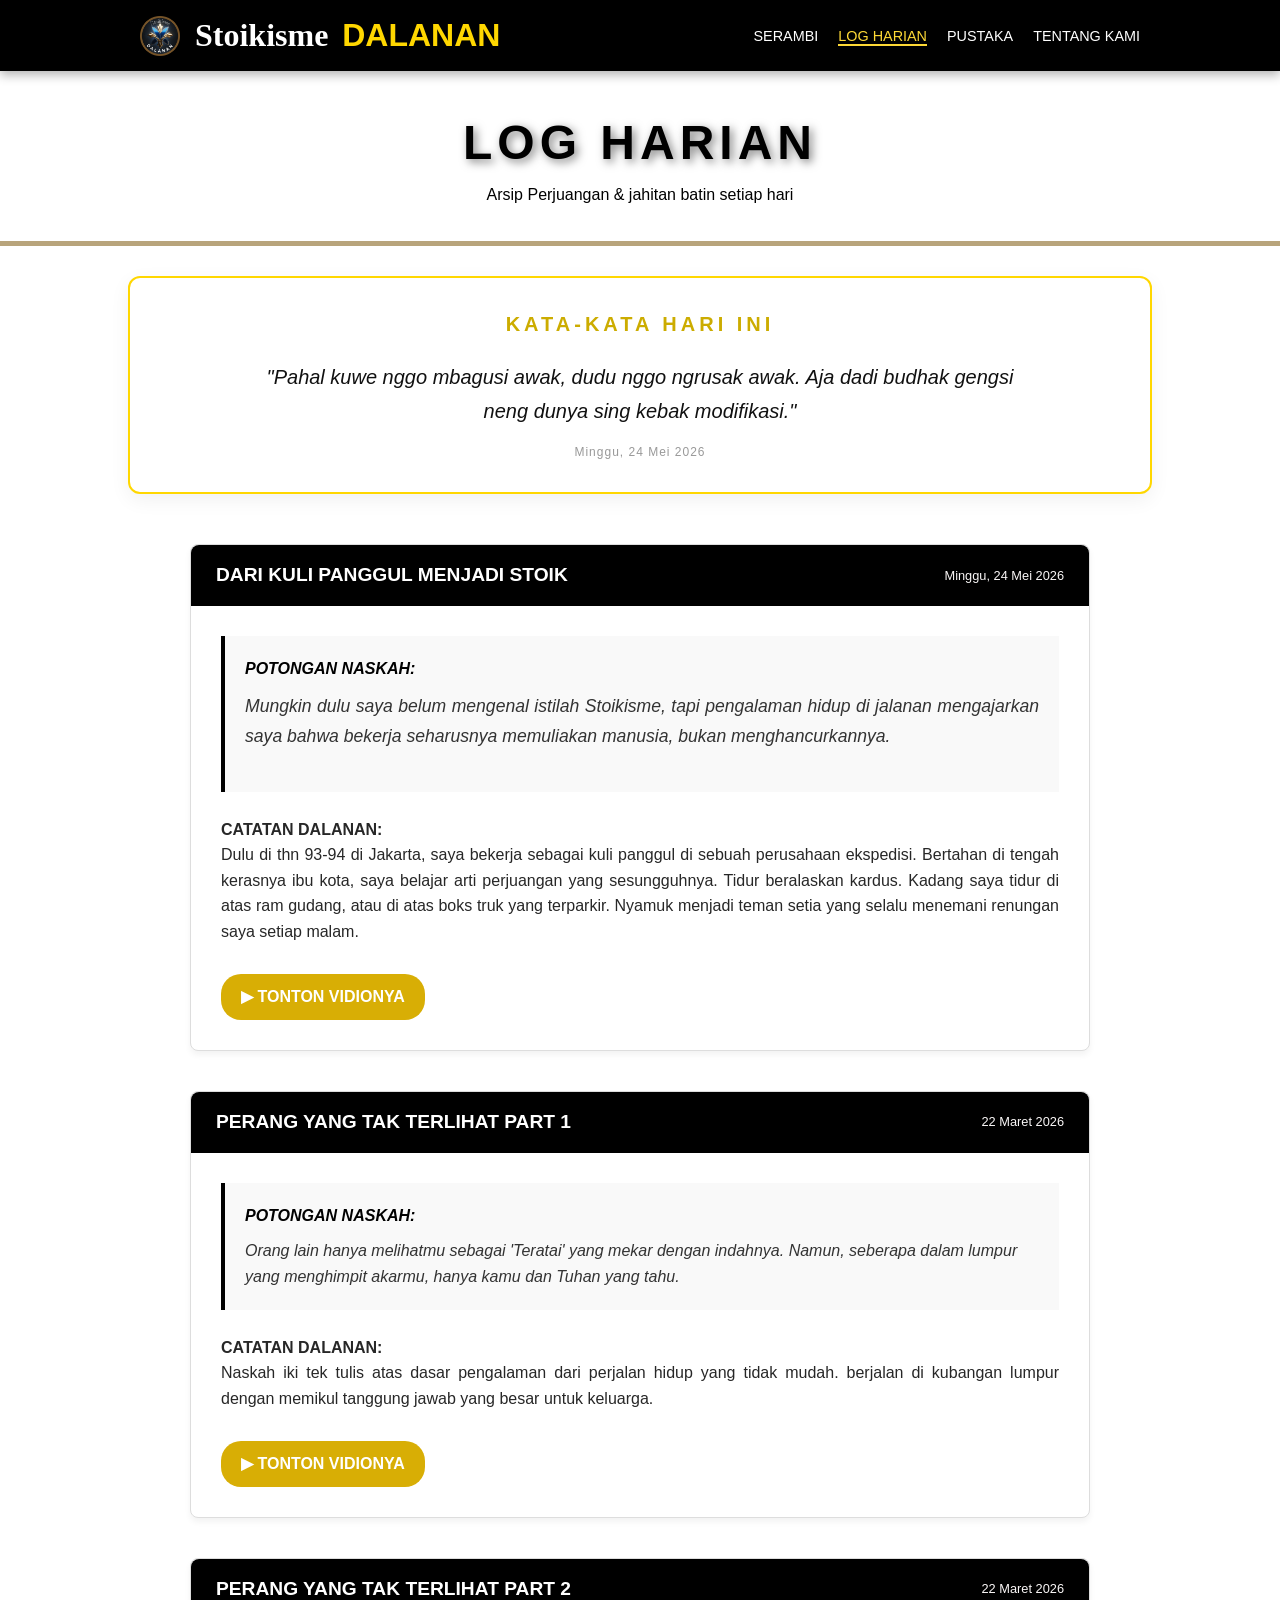
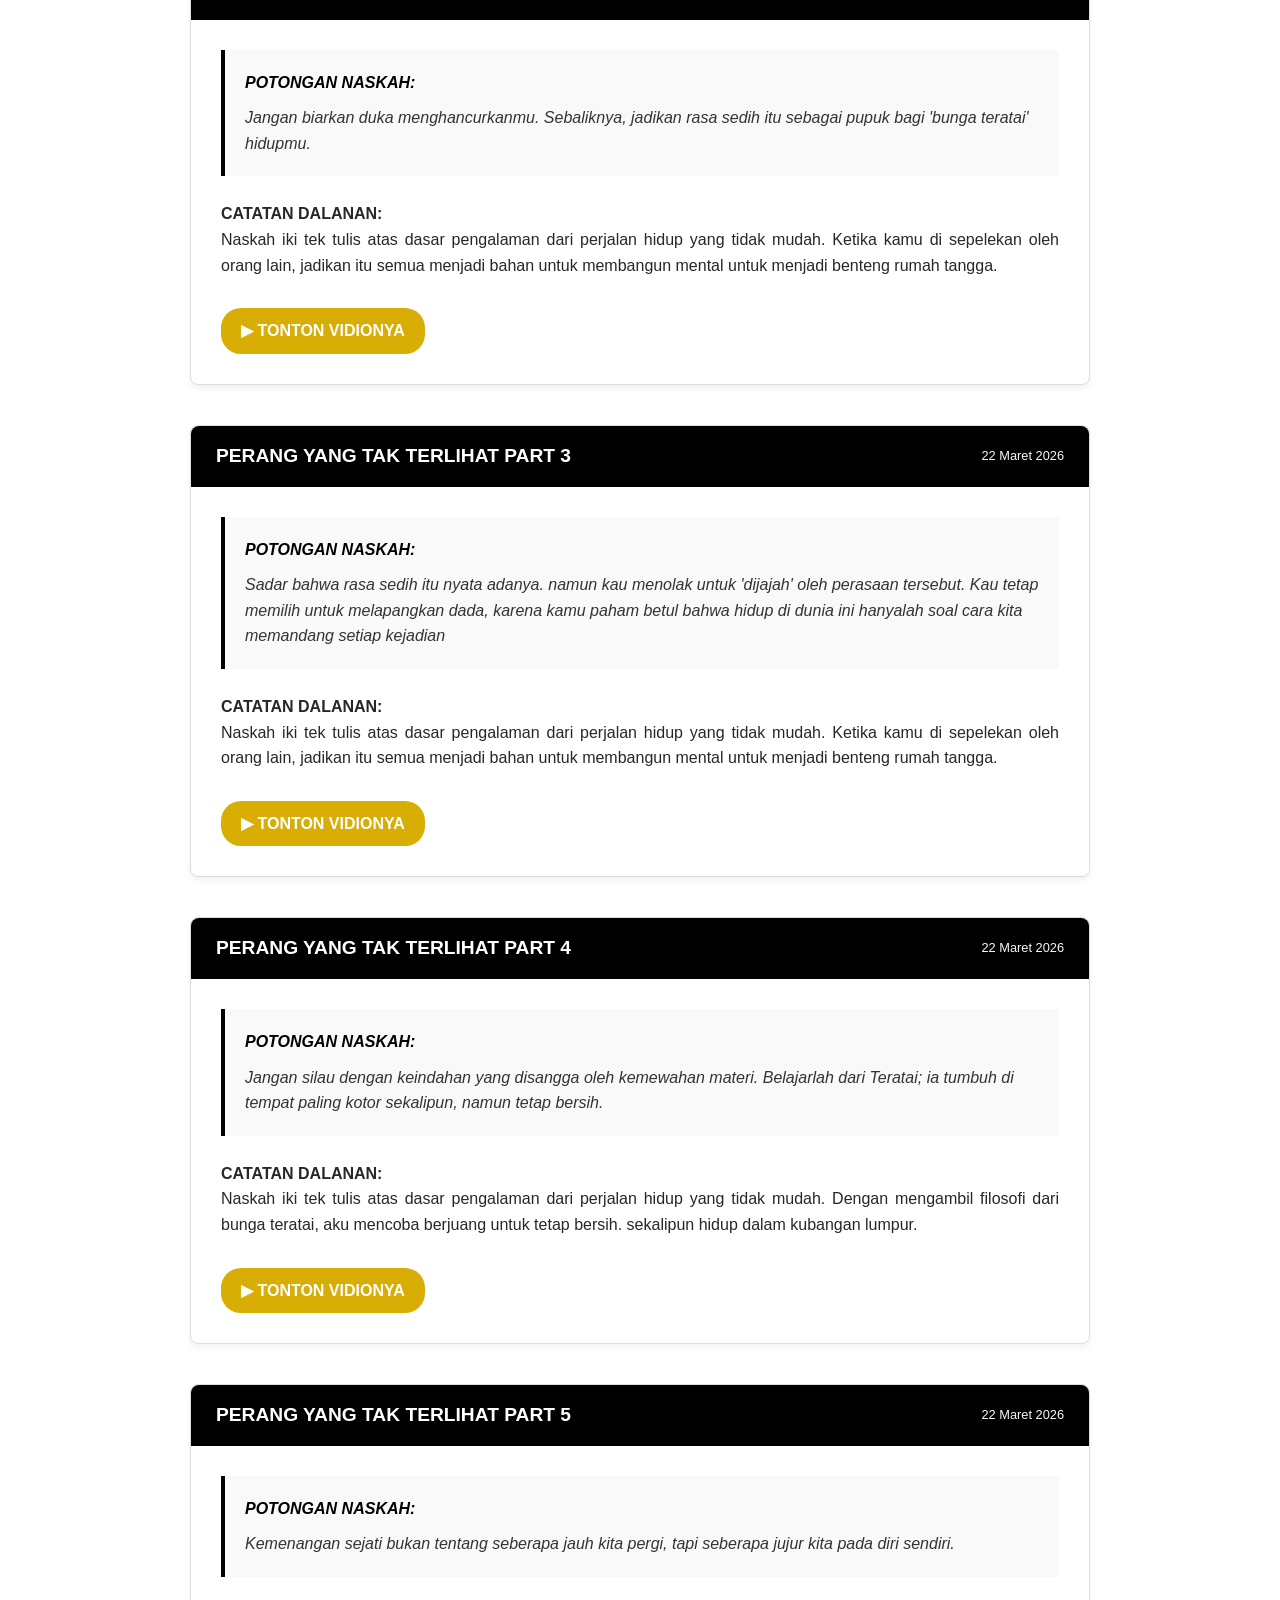
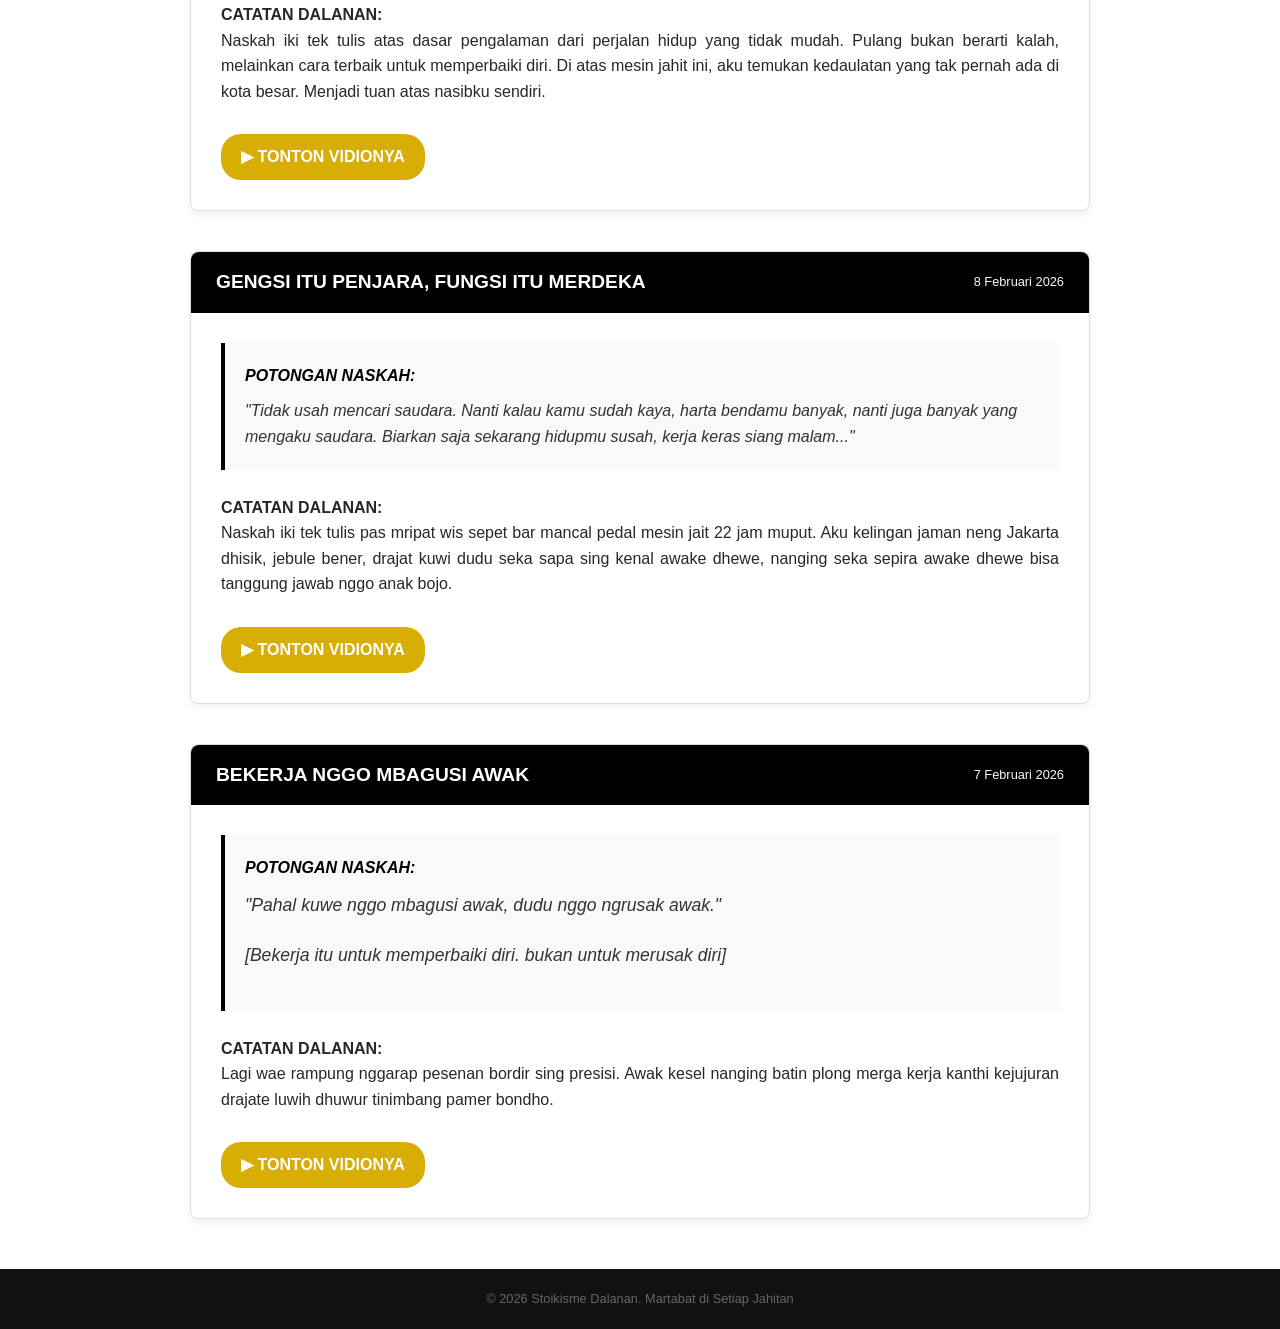
==== log-harian.html @ 7697ca9e "Add files via upload" ====
<!DOCTYPE html>
<html lang="id">

<head>
    <meta charset="UTF-8">
   <meta name="viewport" content="width=device-width, initial-scale=1.0, maximum-scale=1.0, user-scalable=no">
    <title>Stoikisme Dalanan | Bengkel Jahit Mental</title>

    <link rel="stylesheet" type="text/css" href="style.css">
</head>
<header>
    <div class="container header-content">
        <div class="logo">
            <img src="gudang/NEW-LOGO.png" alt="Logo">
            <h1><span class="latin">Stoikisme</span> <span class="dalanan">DALANAN</span></h1>
        </div>
        <nav>
            <ul>
                <li><a href="index.html">SERAMBI</a></li>
                <li><a href="log-harian.html" class="active">LOG HARIAN</a></li>
                <li><a href="pustaka.html">PUSTAKA</a></li>
                <li><a href="tentang-kami.html">TENTANG KAMI</a></li>
            </ul>
        </nav>
    </div>
</header>

<body>
    <section class="pustaka-hero" style="background-color: white !important;">
        <div class="hero-content">
            <h2>LOG HARIAN</h2>
            <p>Arsip Perjuangan & jahitan batin setiap hari</p>
        </div>
    </section>

    <div class="bingkai-kata">
        <div class="header-kata">
            KATA-KATA HARI INI
        </div>
        <div class="isi-kartu">
            <p class="kata-motivasi">
                "Pahal kuwe nggo mbagusi awak, dudu nggo ngrusak awak. Aja dadi budhak gengsi neng dunya sing kebak
                modifikasi."
            </p>
            <span class="tanggal-kata">Minggu, 24 Mei 2026</span>
        </div>
    </div>

     <article class="log-card">
        <div class="log-header">
            <h3>Dari kuli panggul menjadi Stoik</h3>
            <span class="log-date"> Minggu, 24 Mei 2026</span>
        </div>

        <div class="log-body">
            <div class="naskah-box">
                <strong>POTONGAN NASKAH:</strong>
               <p><em> Mungkin dulu saya belum mengenal istilah Stoikisme,
                tapi pengalaman hidup di jalanan mengajarkan saya bahwa bekerja seharusnya memuliakan manusia,
                bukan menghancurkannya.</p></em> 
            </div>
            <div class="cerita-mburi">
                <strong>CATATAN DALANAN:</strong><br>
                Dulu di thn 93-94 di Jakarta, saya bekerja sebagai kuli panggul di sebuah perusahaan ekspedisi.
                Bertahan di tengah kerasnya ibu kota, saya belajar arti perjuangan yang sesungguhnya.
                Tidur beralaskan kardus. Kadang saya tidur di atas ram gudang, atau di atas boks truk yang terparkir.
                Nyamuk menjadi teman setia yang selalu menemani renungan saya setiap malam.
            </div>
            <a href="https://youtu.be/RsJ4uH3pIM4" class="btn-tonton" target="_blank">▶ TONTON
                VIDIONYA</a>
        </div>
    </article>

    <article class="log-card">
        <div class="log-header">
            <h3>Perang yang Tak Terlihat Part 1</h3>
            <span class="log-date">22 Maret 2026</span>
        </div>

        <div class="log-body">
            <div class="naskah-box">
                <strong>POTONGAN NASKAH:</strong>
                Orang lain hanya melihatmu sebagai 'Teratai' yang mekar dengan indahnya.
                Namun, seberapa dalam lumpur
                yang menghimpit akarmu, hanya kamu dan Tuhan yang tahu.
            </div>
            <div class="cerita-mburi">
                <strong>CATATAN DALANAN:</strong><br>
                Naskah iki tek tulis atas dasar pengalaman dari perjalan hidup yang tidak mudah.
                berjalan di kubangan
                lumpur dengan memikul tanggung jawab yang besar untuk keluarga.
            </div>
            <a href="https://youtube.com/shorts/-sJvX-sh80Y" class="btn-tonton" target="_blank">▶ TONTON
                VIDIONYA</a>
        </div>
    </article>

    <article class="log-card">
        <div class="log-header">
            <h3>Perang yang Tak Terlihat part 2</h3>
            <span class="log-date">22 Maret 2026</span>
        </div>
        <div class="log-body">
            <div class="naskah-box">
                <strong>POTONGAN NASKAH:</strong>
                Jangan biarkan duka menghancurkanmu.
                Sebaliknya, jadikan rasa sedih itu sebagai
                pupuk bagi 'bunga teratai' hidupmu.
            </div>
            <div class="cerita-mburi">
                <strong>CATATAN DALANAN:</strong><br>
                Naskah iki tek tulis atas dasar pengalaman dari perjalan hidup yang tidak mudah.
                Ketika kamu di sepelekan oleh orang lain,
                jadikan itu semua menjadi bahan untuk membangun mental untuk menjadi benteng rumah tangga.
            </div>
            <a href="https://youtube.com/shorts/TCCGwbKGZ0U" class="btn-tonton" target="_blank">▶ TONTON
                VIDIONYA</a>
        </div>
    </article>

    <article class="log-card">
        <div class="log-header">
            <h3>Perang yang Tak Terlihat part 3</h3>
            <span class="log-date">22 Maret 2026</span>
        </div>
        <div class="log-body">
            <div class="naskah-box">
                <strong>POTONGAN NASKAH:</strong>
                Sadar bahwa rasa sedih itu nyata adanya.
                namun kau menolak untuk 'dijajah' oleh perasaan tersebut.
                Kau tetap memilih untuk melapangkan dada, karena kamu paham betul
                bahwa hidup di dunia ini hanyalah soal cara kita memandang setiap kejadian
            </div>
            <div class="cerita-mburi">
                <strong>CATATAN DALANAN:</strong><br>
                Naskah iki tek tulis atas dasar pengalaman dari perjalan hidup yang tidak mudah.
                Ketika kamu di sepelekan oleh orang lain,
                jadikan itu semua menjadi bahan untuk membangun mental untuk menjadi benteng rumah tangga.
            </div>
            <a href="https://youtube.com/shorts/ng2rqnB-Mgs" class="btn-tonton" target="_blank">▶ TONTON
                VIDIONYA</a>
        </div>
    </article>

    <article class="log-card">
        <div class="log-header">
            <h3>Perang yang Tak Terlihat part 4</h3>
            <span class="log-date">22 Maret 2026</span>
        </div>
        <div class="log-body">
            <div class="naskah-box">
                <strong>POTONGAN NASKAH:</strong>
                Jangan silau dengan keindahan yang disangga oleh kemewahan materi. Belajarlah dari Teratai; ia tumbuh di
                tempat paling kotor sekalipun, namun tetap bersih.
            </div>
            <div class="cerita-mburi">
                <strong>CATATAN DALANAN:</strong><br>
                Naskah iki tek tulis atas dasar pengalaman dari perjalan hidup yang tidak mudah. Dengan mengambil
                filosofi dari bunga teratai, aku mencoba berjuang untuk tetap bersih. sekalipun hidup dalam kubangan
                lumpur.
            </div>
            <a href="https://youtube.com/shorts/dqRaQuOT-Bo" class="btn-tonton" target="_blank">▶ TONTON
                VIDIONYA</a>
        </div>
    </article>

    <article class="log-card">
        <div class="log-header">
            <h3>Perang yang Tak Terlihat part 5</h3>
            <span class="log-date">22 Maret 2026</span>
        </div>
        <div class="log-body">
            <div class="naskah-box">
                <strong>POTONGAN NASKAH:</strong>
                Kemenangan sejati bukan tentang seberapa jauh kita pergi,
                tapi seberapa jujur kita pada diri sendiri.
            </div>
            <div class="cerita-mburi">
                <strong>CATATAN DALANAN:</strong><br>
                Naskah iki tek tulis atas dasar pengalaman dari perjalan hidup yang tidak mudah.
                Pulang bukan berarti kalah, melainkan cara terbaik untuk memperbaiki diri.
                Di atas mesin jahit ini, aku temukan kedaulatan yang tak pernah ada di kota besar.
                Menjadi tuan atas nasibku sendiri.
            </div>
            <a href="https://youtube.com/shorts/KJ1fHqBkK8I" class="btn-tonton" target="_blank">▶ TONTON
                VIDIONYA</a>
        </div>
    </article>

    <article class="log-card">
        <div class="log-header">
            <h3>Gengsi Itu Penjara, Fungsi Itu Merdeka</h3>
            <span class="log-date">8 Februari 2026</span>
        </div>
        <div class="log-body">
            <div class="naskah-box">
                <strong>POTONGAN NASKAH:</strong>
                "Tidak usah mencari saudara. Nanti kalau kamu sudah kaya, harta bendamu banyak, nanti juga banyak
                yang mengaku saudara. Biarkan saja sekarang hidupmu susah, kerja keras siang malam..."
            </div>
            <div class="cerita-mburi">
                <strong>CATATAN DALANAN:</strong><br>
                Naskah iki tek tulis pas mripat wis sepet bar mancal pedal mesin jait 22 jam muput. Aku kelingan
                jaman neng Jakarta dhisik, jebule bener, drajat kuwi dudu seka sapa sing kenal awake dhewe, nanging
                seka sepira awake dhewe bisa tanggung jawab nggo anak bojo.
            </div>
            <a href="https://youtube.com/shorts/m-pM6ig-Ah0" class="btn-tonton" target="_blank">▶ TONTON
                VIDIONYA</a>
        </div>
    </article>

    <article class="log-card">
        <div class="log-header">
            <h3>Bekerja nggo Mbagusi Awak</h3>
            <span class="log-date">7 Februari 2026</span>
        </div>
        <div class="log-body">
            <div class="naskah-box">
                <strong>POTONGAN NASKAH:</strong>
                <p>"Pahal kuwe nggo mbagusi awak, dudu nggo ngrusak awak."</p>
                <p>[Bekerja itu untuk memperbaiki diri. bukan untuk merusak diri]</p>
            </div>
            <div class="cerita-mburi">
                <strong>CATATAN DALANAN:</strong><br>
                Lagi wae rampung nggarap pesenan bordir sing presisi. Awak kesel nanging batin plong merga kerja
                kanthi kejujuran drajate luwih dhuwur tinimbang pamer bondho.
            </div>
            <a href="#" class="btn-tonton">▶ TONTON VIDIONYA</a>
        </div>
    </article>

    <button onclick="mumbul()" id="btnMumbul" title="Bali ming nduwur">
        &#8593;
    </button>

    <footer>
        <p>&copy; 2026 Stoikisme Dalanan. Martabat di Setiap Jahitan</p>
    </footer>

    <script src="script.js"></script>

</body>
---- style.css ----
* {
    margin: 0;
    padding: 0;
    box-sizing: border-box;
}

body {
    font-family: 'Segoe UI', Tahoma, Geneva, Verdana, sans-serif;
    background-color: #fff;
    color: #111;
    line-height: 1.6;
}

/* CONTAINER */
.container {
    width: 90%;
    max-width: 1000px;
    margin: 0 auto;
}

/* HEADER - GARIS MARTABAT */
header {
    background-color: #000;
    color: #fff;
    padding: 10px 0;
    position: sticky;
    top: 0;
    z-index: 1000;
    box-shadow: 0 4px 10px rgba(0, 0, 0, 0.3);
}

.header-content {
    display: flex;
    justify-content: space-between;
    align-items: center;
}

/* TAMBAHAN KHUSUS LOGO */
.logo {
    display: flex;
    align-items: center;
    gap: 15px;
}

.logo img {
    height: 40px;
    width: auto;
    object-fit: contain;
}

.logo h1 .latin {
    font-family: 'BernhardTango BT', serif;
    text-transform: capitalize;
    font-size: 2rem;
    color: #fff;
    margin-right: 5px;
    letter-spacing: 0;
}

.logo h1 span:last-child {
    font-family: 'Oswald', sans-serif;
    color: #ffd700;
    font-weight: bold;
    font-size: 2rem;
}

nav ul {
    list-style: none;
    display: flex;
    gap: 20px;
}

nav ul li a {
    text-decoration: none;
    color: #fff;
    font-family: 'Oswald', sans-serif;
    font-size: 0.9rem;
    transition: 0.3s;
}

nav ul li a:hover,
nav ul li a.active {
    color: #fdd835;
    border-bottom: 2px solid #fdd835;
}

/* HERO SECTION - TAMPILAN UTAMA */
.hero {
    background-color: #fff;
    text-align: center;
    padding: 20px 20px;
    border-bottom: 5px solid #b8a47b;
}

.hero h2 {
    font-family: 'Oswald', sans-serif;
    font-size: 3rem;
    color: #3f3f3f;
    text-transform: uppercase;
    margin-bottom: 10px;
    letter-spacing: 1px;
}

.hero p.tagline {
    font-size: 1.5rem; /* Fix: Spasi mbalelo wis ilang */
    color: #555555;
    font-style: italic;
    margin-bottom: 30px;
}

/* KOTAK FILOSOFI */
.filosofi-box {
    background-color: #818181;
    color: #fff;
    padding: 30px;
    margin: -40px auto 40px;
    max-width: 700px;
    position: relative;
    box-shadow: 0 10px 20px rgba(0, 0, 0, 0.2);
    border-left: 5px solid #000;
    border-radius: 12px;
}

.filosofi-box h3 {
    font-family: 'Oswald', sans-serif;
    font-size: 1.5rem;
    text-align: center;
    line-height: 1.5;
    color: #000;
}

/* NASKAH UTAMA */
.konten-naskah {
    max-width: 700px;
    margin: 0 auto;
    border-radius: 12px;
    text-align: justify;
    background: #fff;
    box-shadow: 0 2px 5px rgba(0, 0, 0, 0.05);
    padding: 40px; /* Fix: Padding dobel wis dadi siji */
}

.konten-naskah p {
    margin-bottom: 20px;
    font-size: 1.1rem;
    color: #333;
}

.tulkiyem {
    text-align: center;
    font-weight: bold;
    font-family: 'Oswald', sans-serif;
    font-size: 1.2rem;
    margin-top: 30px;
    border-top: 1px solid #ddd;
    padding-top: 20px;
}

/* TOMBOL */
.btn-jelajah {
    display: block;
    width: fit-content;
    margin: 30px auto 0;
    padding: 12px 30px;
    background-color: #000;
    color: #fff;
    text-decoration: none;
    font-family: 'Oswald', sans-serif;
    letter-spacing: 1px;
    transition: 0.3s;
    border-radius: 15px;
}

.btn-jelajah:hover {
    background-color: #ffd700;
}

.bingkai-kata {
    background: #ffffff;
    border: 2px solid #FFD700;
    border-radius: 12px;
    padding: 30px 60px 30px 60px;
    max-width: 80%;
    margin: 30px auto 50px auto; /* Fix: Ringkes lan ora tumpang tindhih */
    box-shadow: 0 6px 20px rgba(0, 0, 0, 0.06);
    text-align: center;
}

.header-kata {
    color: #ccac00;
    font-size: 20px;
    letter-spacing: 4px;
    text-transform: uppercase;
    font-weight: bold;
    margin-bottom: 20px;
}

.kata-motivasi {
    color: #111111;
    font-size: 20px;
    font-style: italic;
    line-height: 1.7;
    margin: 0 auto 15px auto;
    max-width: 85%;
}

.tanggal-kata {
    display: block;
    color: #999;
    font-size: 12px;
    letter-spacing: 1px;
}

/* KOTAK POSTINGAN */
.log-card {
    background: #fff;
    border: 1px solid #ddd;
    width: 90%;
    max-width: 900px;
    margin: 40px auto;
    border-radius: 8px;
    box-shadow: 0 4px 6px rgba(0, 0, 0, 0.05);
}

.log-header {
    background: #000;
    color: #fff;
    padding: 15px 25px;
    display: flex;
    justify-content: space-between;
    align-items: center;
    border-radius: 8px 8px 0 0;
}

.log-header h3 {
    font-family: 'Oswald', sans-serif;
    font-size: 1.2rem;
    text-transform: uppercase;
}

.log-date {
    font-size: 0.8rem;
    color: #faf7f7;
}

.log-body {
    padding: 30px;
}

.naskah-box {
    background: #f9f9f9;
    border-left: 4px solid #000;
    padding: 20px;
    margin-bottom: 25px;
    font-style: italic;
    color: #333;
}

.naskah-box p {
    text-align: justify;
    line-height: 1.7;
    font-size: 1.1rem;
    color: #333;
    margin-bottom: 20px;
}

.naskah-box strong {
    display: block;
    margin-bottom: 10px;
    color: #000;
    font-family: 'Oswald', sans-serif;
}

.cerita-mburi {
    margin-bottom: 30px;
    text-align: justify;
    font-size: 1rem;
    color: #272727;
}

/* TOMBOL TONTON */
.btn-tonton {
    display: inline-block;
    background: #d8ae05;
    color: #fff;
    text-decoration: none;
    padding: 10px 20px;
    font-family: 'Oswald', sans-serif;
    font-weight: bold;
    border-radius: 20px;
    transition: 0.3s;
}

.btn-tonton:hover {
    background: #ffd700;
    transform: scale(1.05);
}

/* PUSTAKA */
.pustaka-hero {
    background: none;
    background-position: center;
    height: 175px;
    display: flex;
    align-items: center;
    justify-content: center;
    text-align: center;
    color: #000;
    border-bottom: 5px solid #b8a47b;
}

.hero-content h2 {
    font-family: 'Oswald', sans-serif;
    font-size: 3rem;
    letter-spacing: 5px;
    text-shadow: 3px 3px 10px rgba(0, 0, 0, 0.5);
}

/* PAGE TITLE */
.page-title {
    text-align: center;
    padding: 60px 0 40px;
}

.page-title h2 {
    font-family: 'Oswald', sans-serif;
    font-size: 2.5rem;
    text-transform: uppercase;
}

/* GRID SYSTEM */
.karya-grid {
    display: grid;
    grid-template-columns: repeat(auto-fit, minmax(400px, 1fr));
    gap: 35px;
    padding: 30px;
}

.karya-card {
    display: flex;
    background: #fff;
    border: 2px solid #000;
    border-radius: 12px;
    overflow: hidden;
    height: 180px; /* Dhuwur paten nggo laptop */
    transition: all 0.4s cubic-bezier(0.165, 0.84, 0.44, 1);
    box-shadow: 0 4px 6px rgba(0, 0, 0, 0.1);
}

.karya-card:hover {
    border: 2px solid #ffd700;
    transform: translateY(-2px) scale(1.01);
    box-shadow: 0 12px 20px rgba(0, 0, 0, 0.15);
}

/* FRAME GAMBAR */
.karya-frame {
    flex: 0 0 35%;
    position: relative;
}

.slides-container {
    width: 100%;
    height: 100%;
    position: relative;
    overflow: hidden;
}

.slide {
    display: none;
    width: 100%;
    height: 100%;
    object-fit: cover;
    cursor: zoom-in;
    transition: opacity 0.3s ease;
}

.slide:hover {
    opacity: 0.9;
}

.slide.active {
    display: block;
}

/* DOTS SLIDER */
.dots-container {
    position: absolute;
    bottom: 10px;
    left: 50%;
    transform: translateX(-50%);
    display: flex;
    gap: 6px;
    z-index: 10;
    opacity: 0;
    transition: 0.3s;
    pointer-events: none;
}

.karya-frame:hover .dots-container {
    opacity: 1;
    pointer-events: auto;
}

.dot {
    width: 8px;
    height: 8px;
    background: rgba(255, 255, 255, 0.5);
    border-radius: 50%;
    cursor: pointer;
    border: 1px solid rgba(0, 0, 0, 0.3);
}

.dot.active {
    background: #ffc107;
    width: 20px;
    border-radius: 10px;
}

/* Fix: Meksa dhuwur foto melu aturan bingkai 180px neng laptop bèn ra mbleber */
.karya-grid .karya-card img,
.karya-frame img {
    width: 100%;
    height: 100%; 
    object-fit: cover;
    object-position: center;
    cursor: pointer;
}

.karya-info {
    flex: 0 0 65%;
    padding: 15px;
    display: flex;
    flex-direction: column;
    justify-content: center;
}

.karya-info h3 {
    font-family: 'Oswald', sans-serif;
    font-size: 1.3rem;
    margin-bottom: 10px;
    margin-top: 10px;
    text-transform: uppercase;
}

.karya-info p {
    font-size: 0.95rem;
    color: #555;
    margin-bottom: 10px;
    text-align: justify;
    width: 100%;
    font-style: italic;
}

.garis-marwah {
    height: 3px;
    background: linear-gradient(to right, #000, #ffd700, #000);
    width: 60%;
    margin: 15px auto;
    border-radius: 2px;
}

.label-kategori {
    color: #b9a117;
    font-weight: bold;
    font-size: 1.3rem;
    margin-top: 15px;
    margin-bottom: 10px;
    display: inline-block;
}

/* WA FLOATING */
.wa-floating {
    position: fixed;
    bottom: 30px;
    right: 30px;
    width: 60px;
    z-index: 9999;
    transition: 0.3s;
}

.wa-floating:hover {
    transform: scale(1.1);
}

/* MODAL ZOOM */
.modal-zoom {
    display: none;
    position: fixed;
    z-index: 10000;
    left: 0;
    top: 0;
    width: 100%;
    height: 100%;
    background: rgba(0, 0, 0, 0.9);
    justify-content: center;
    align-items: center;
}

.modal-content {
    max-width: 100%;
    max-height: 100vh;
    border: 5px solid #fff;
    border-radius: 10px;
}

.modal-dots-container {
    position: fixed;
    bottom: 40px;
    left: 0;
    right: 0;
    text-align: center;
    width: 100%;
    z-index: 10001;
}

.dot-modal {
    cursor: pointer;
    height: 12px;
    width: 12px;
    margin: 0 5px;
    background-color: rgba(255, 255, 255, 0.5);
    border-radius: 50%;
    display: inline-block;
    transition: all 0.3s ease;
}

.dot-modal.active,
.dot-modal:hover {
    background-color: #ffcc00;
    width: 35px;
    border-radius: 8px;
}

.close-btn {
    position: fixed;
    z-index: 10001;
    top: 20px;
    right: 30px;
    color: #ffcc00;
    font-size: 40px;
    padding: 10px;
    cursor: pointer;
}

.close-btn:hover {
    color: #c21717;
    transition: color 0.3s ease;
}

.card {
    transition: all 0.4s ease;
}

.didelikne {
    display: none;
}

/* FILTER BUTTONS */
.filter-buttons {
    text-align: center;
    margin: 20px 0;
}

.filter-buttons button {
    background-color: #4d4949;
    color: #ffc107;
    border: 2px solid #ffc107;
    padding: 10px 20px;
    margin: 10px;
    font-family: 'Oswald', sans-serif;
    font-weight: bold;
    text-transform: uppercase;
    cursor: pointer;
    transition: all 0.3s ease;
    
}

.filter-buttons button:hover,
.filter-buttons button.active {
    background-color: #ffc107;
    color: #000;
    box-shadow: 0 4px 15px rgba(255, 193, 7, 0.4);
}

.filter-buttons button.aktif {
    background-color: #ffc107;
    color: #000;
    box-shadow: 0 0 15px rgba(255, 193, 7, 0.6);
    border-color: #000;
}

/* TENTANG KAMI */
.konten-biografi {
    background: #fff;
    margin-top: -30px;
    padding: 50px;
    box-shadow: 0 10px 30px rgba(0, 0, 0, 0.1);
    position: relative;
    border-radius: 15px;
}

.intro-vidio-box {
    text-align: center;
    margin-bottom: 60px;
}

.intro-vidio {
    width: 100%;
    max-width: 320px;
    aspect-ratio: 16/9;
    border-radius: 16px;
    border: 5px solid #ffc107;
    object-fit: cover;
    display: block;
    margin: 30px auto 0px; /* Fix: Siji waé tur ana space ndhuwur */
}

.naskah-bio {
    text-align: justify;
    font-size: 1.1rem;
    color: #333;
}

.naskah-bio h3 {
    font-family: 'Oswald', sans-serif;
    font-size: 1.8rem;
    margin: 30px 0 15px;
    border-bottom: 2px solid #000;
    display: inline-block;
}

.naskah-bio p {
    margin-bottom: 20px;
}

.pondasi-box {
    background: #000;
    color: #fff;
    padding: 30px;
    margin: 40px 0;
    border-left: 10px solid #555;
    box-shadow: 0 10px 20px rgba(0, 0, 0, 0.2);
    border-radius: 12px;
}

.pondasi-box h4 {
    font-family: 'Oswald', sans-serif;
    font-size: 1.3rem;
    margin-bottom: 10px;
    color: #aaa;
}

.pondasi-box p {
    font-family: 'Oswald', sans-serif;
    font-size: 1.5rem;
    line-height: 1.4;
    font-style: normal;
    margin-bottom: 0;
}

.salam {
    text-align: center;
    margin-top: 50px;
    font-family: 'Oswald', sans-serif;
}

.salam h5 {
    font-size: 1.5rem;
    margin-bottom: 5px;
}

.salam p {
    color: #777;
    letter-spacing: 2px;
}

.container-tulkiyem {
    display: flex;
    justify-content: center;
    padding: 20px;
    border-radius: 12px;
}

.list-tulkiyem {
    list-style-type: disc;
    max-width: 700px;
    text-align: left;
    line-height: 1.8;
}

.list-tulkiyem li {
    margin-bottom: 15px;
    color: #333;
}

.poin-tulkiyem {
    margin-top: 20px;
    padding-left: 20px;
}

.poin-tulkiyem ul {
    list-style-type: disc;
    color: #111;
}

.poin-tulkiyem li {
    margin-bottom: 15px;
    font-size: 1.1rem;
    line-height: 1.6;
}

.poin-tulkiyem strong {
    font-weight: 700;
}

.tulkiyem-box {
    display: flex;
    justify-content: center;
    margin-top: 20px;
    text-align: left;
}

.tulkiyem-box ul {
    list-style-type: disc;
    color: #333;
    max-width: 600px;
}

.tulkiyem-box li {
    margin-bottom: 12px;
    font-size: 1.05rem;
    line-height: 1.6;
}

/* FOOTER */
footer {
    background-color: #111;
    color: #666;
    text-align: center;
    padding: 20px 0;
    margin-top: 50px;
    font-size: 0.8rem;
    width: 100%;
    margin-left: 0;
    margin-right: 0;
}

#btnMumbul {
    display: none;
    position: fixed;
    bottom: 30px;
    align-items: center;
    justify-content: center;
    font-size: 24px;
    line-height: 0;
    left: 20px;
    z-index: 9999;
    border: none;
    outline: none;
    background-color: rgba(239, 245, 67, 0.8);
    color: black;
    cursor: pointer;
    padding: 15px;
    border-radius: 50%;
    width: 50px;
    height: 50px;
    font-weight: bold;
    box-shadow: 0 4px 10px rgba(0, 0, 0, 0.3);
    transition: 0.3s;
}

#btnMumbul:hover {
    background-color: rgba(255, 193, 7, 1);
}

/* RESPONSIF HP */
@media screen and (max-width: 768px) {
    .header-content {
        flex-direction: column;
        gap: 15px;
    }

    .filosofi-box {
        margin: 20px auto;
        width: 90%;
    }

    nav ul {
        gap: 10px;
        margin-top: 10px;
        flex-wrap: wrap;
        justify-content: center;
    }

    nav ul li a {
        font-size: 0.75rem;
    }

    .logo img {
        height: 30px;
    }

    .kata-motivasi {
        font-size: 1.1rem;
    }

    .container {
        padding: 0 !important;
        width: 100% !important;
        max-width: 100% !important;
    }

    /* 2 KOLOM KARYA (Wis dadi siji, gap nganggo 10px sekang panjalukmu) */
    .karya-grid {
        display: grid;
        grid-template-columns: 1fr 1fr;
        gap: 10px !important;
        padding: 8px;
    }

    .karya-card {
        flex-direction: column;
        height: auto;
        margin-bottom: 0;
    }

    body .container .karya-frame {
        width: 100%;
        height: auto;
        aspect-ratio: 1 / 1;
        flex: none;
    }

    body .container .karya-info {
        padding: 10px;
        flex: 1;
        display: flex;
        flex-direction: column;
    }

    /* JUDUL KARYA H3 (Wis dadi siji, trik potong teks / line-clamp tetep aman) */
    .karya-info h3,
    .karya-card h3 {
        font-size: 12px !important;
        line-height: 1.2 !important;
        margin-top: 5px !important;
        margin-bottom: 3px !important;
        display: -webkit-box;
        -webkit-line-clamp: 1;
        line-clamp: 1;
        -webkit-box-orient: vertical;
        overflow: hidden;
    }

    body .container .karya-info p {
        font-size: 0.75rem;
        line-height: 1.3;
        display: block;
    }

    /* AREA HERO (SERAMBI, LOG, & PUSTAKA KARYA) */
    body .hero,
    body .hero-content {
        padding: 40px 10px !important;
        text-align: center !important;
        width: 100% !important;
        display: flex !important;
        flex-direction: column !important;
        align-items: center !important;
        justify-content: center !important;
        box-sizing: border-box !important;
    }

    body .hero h2,
    body .hero-content h2 {
        font-size: 1.6rem !important;
        white-space: nowrap !important;
        letter-spacing: 1px !important;
        text-align: center !important;
        width: 100% !important;
        margin: 8px auto !important;
        display: block !important;
    }

    body .hero p,
    body .hero-content p {
        font-size: 13px !important;
        white-space: normal !important;
        letter-spacing: 1px !important;
        text-align: center !important;
        width: 100% !important;
        font-style: italic;
        color: #666;
        line-height: 1.4;
        margin: 5px auto !important;
        display: block !important;
    }

    .logo h1 {
        display: flex !important;
        align-items: center !important;
        white-space: nowrap !important;
        gap: 6px;
    }

    .logo h1 .latin {
        font-size: 1.6rem !important;
    }

    .logo h1 span:last-child {
        font-size: 1.6rem !important;
    }

    .pondasi-box p {
        font-size: 1.1rem !important;
        line-height: 1.3 !important;
    }

    /* FILTER BUTTONS */
    .filter-buttons {
        display: flex !important;
        flex-wrap: nowrap !important;
        justify-content: center !important;
        align-items: center !important;
        gap: 8px !important;
        padding: 10px 8px !important;
        width: 100% !important;
        overflow: hidden !important;
        box-sizing: border-box !important;
    }

    .filter-buttons button {
        flex: 1 1 auto !important;
        margin: 0 !important;
        padding: 5px 6px !important;
        font-size: 10px !important;
        letter-spacing: 1px !important;
        white-space: nowrap !important;
        text-align: center !important;
    }

    /* KUNCI FOTO KARYA (Potong gorden ndhuwur, fokus mesin jahit ngisor) */
    .karya-frame .slide, .karya-frame img {
        height: 250px !important;
        width: 100% !important;
        object-fit: cover !important;
        object-position: bottom !important;
    }

    .label-kategori {
        font-size: 13px !important;
        margin-top: 5px !important;
        margin-bottom: 5px !important;
        padding: 2px 6px !important;
    }

    #modalGambar .close-btn {
        position: fixed !important;
        top: 20px !important;
        right: 20px !important;
        z-index: 999999 !important;
        transform: none !important;
    }

    /* LOG HEADER (Tetep jèjèr sebaris nengen) */
    .log-header {
        display: flex;
        flex-direction: row;
        justify-content: space-between;
        align-items: center;
        padding: 10px 12px;
    }

    .log-header h3 {
        font-size: 0.9rem !important;
        line-height: 1.2;
        margin: 0 !important;
        max-width: 65%;
    }

    .log-header .log-date {
        font-size: 0.75rem !important;
        white-space: nowrap;
    }

    /* TOMBOL TONTON VIDIONYA (Imut tur lincip) */
    .btn-tonton {
        padding: 6px 14px !important;
        font-size: 0.8rem !important;
        border-radius: 15px !important;
    }
}
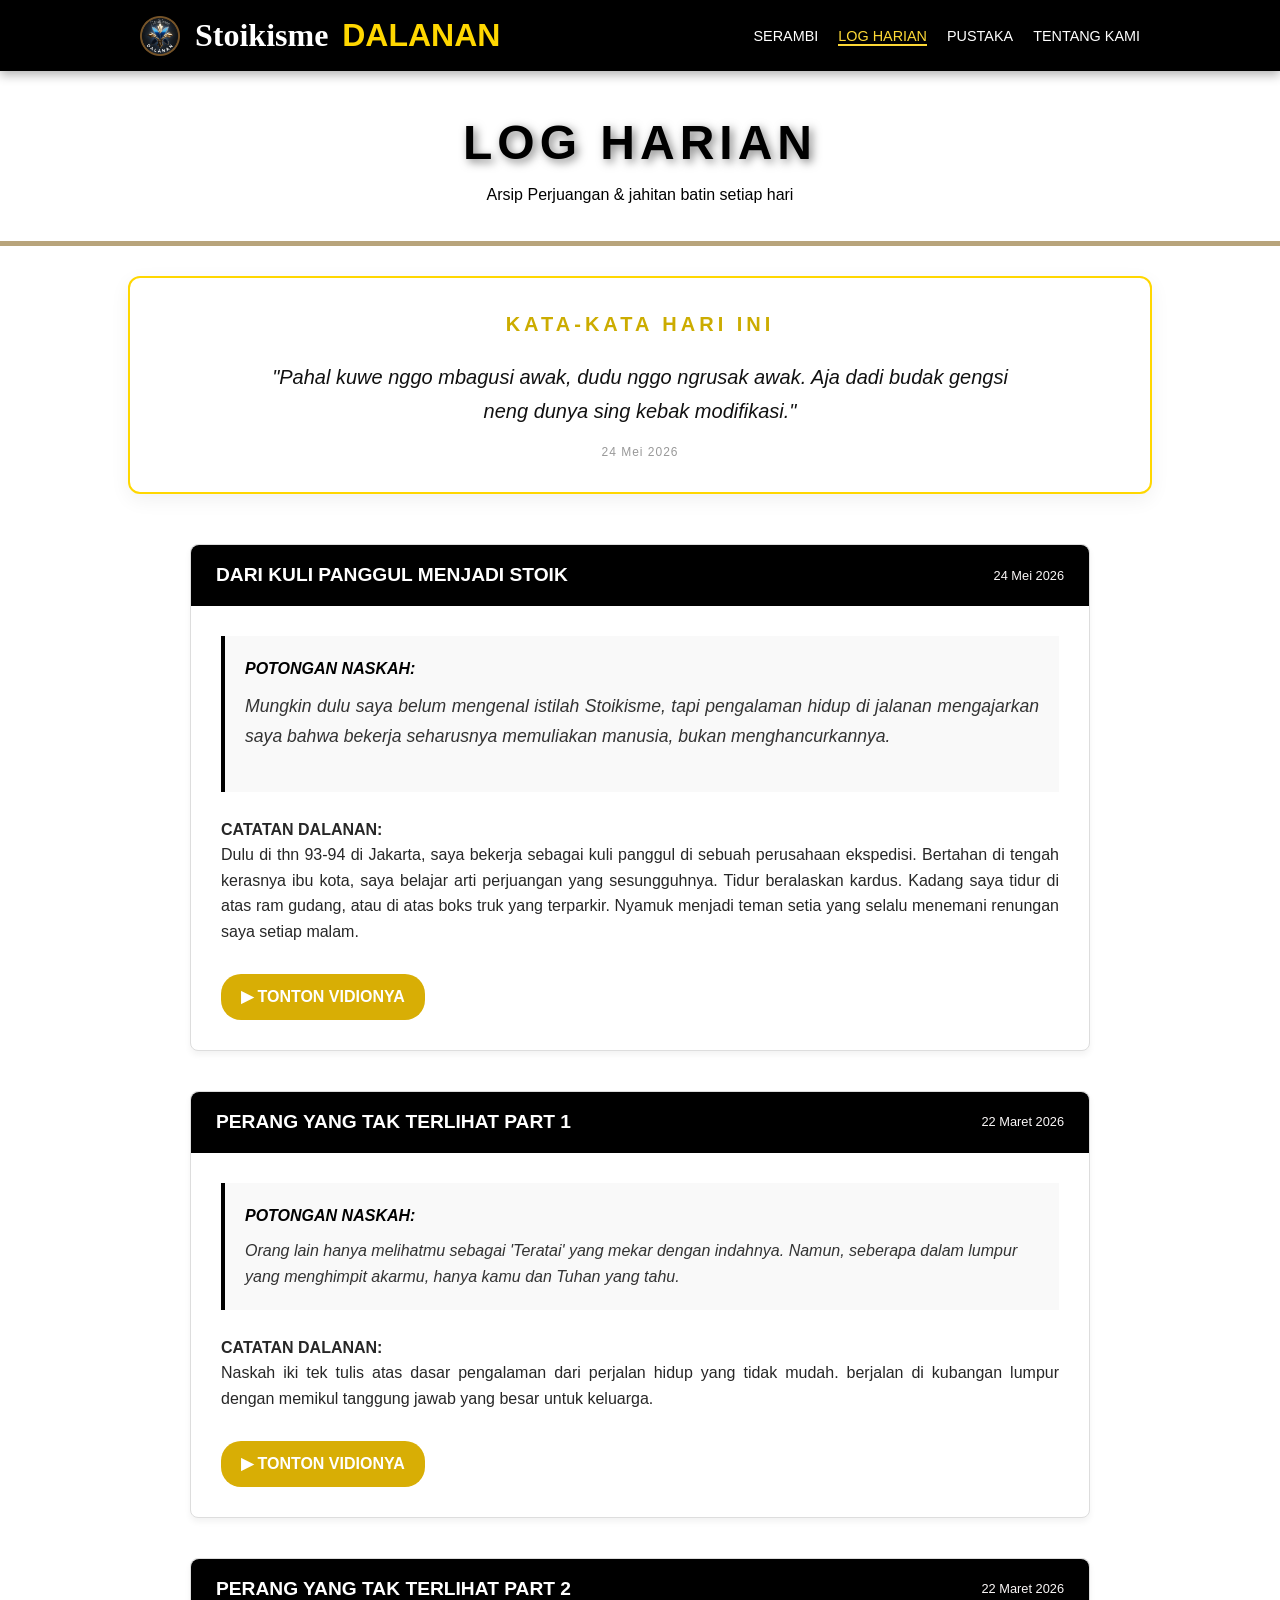
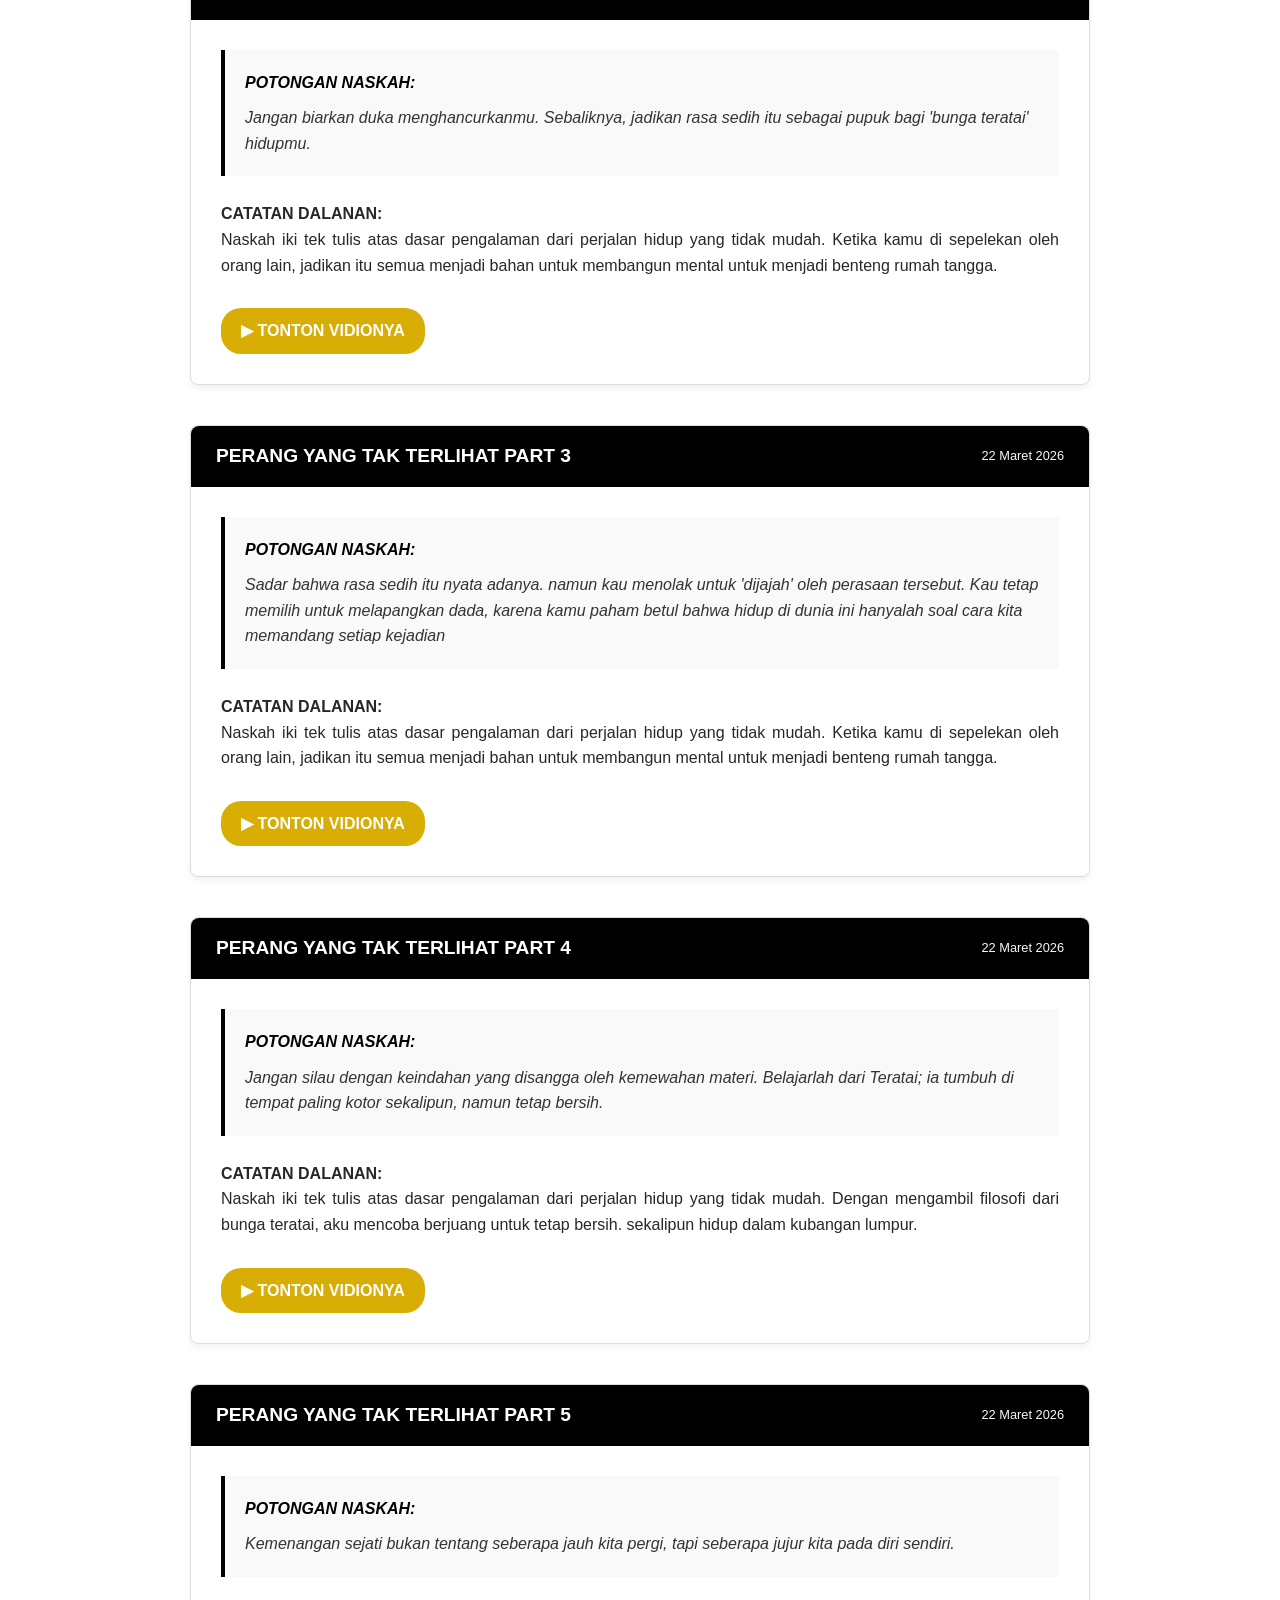
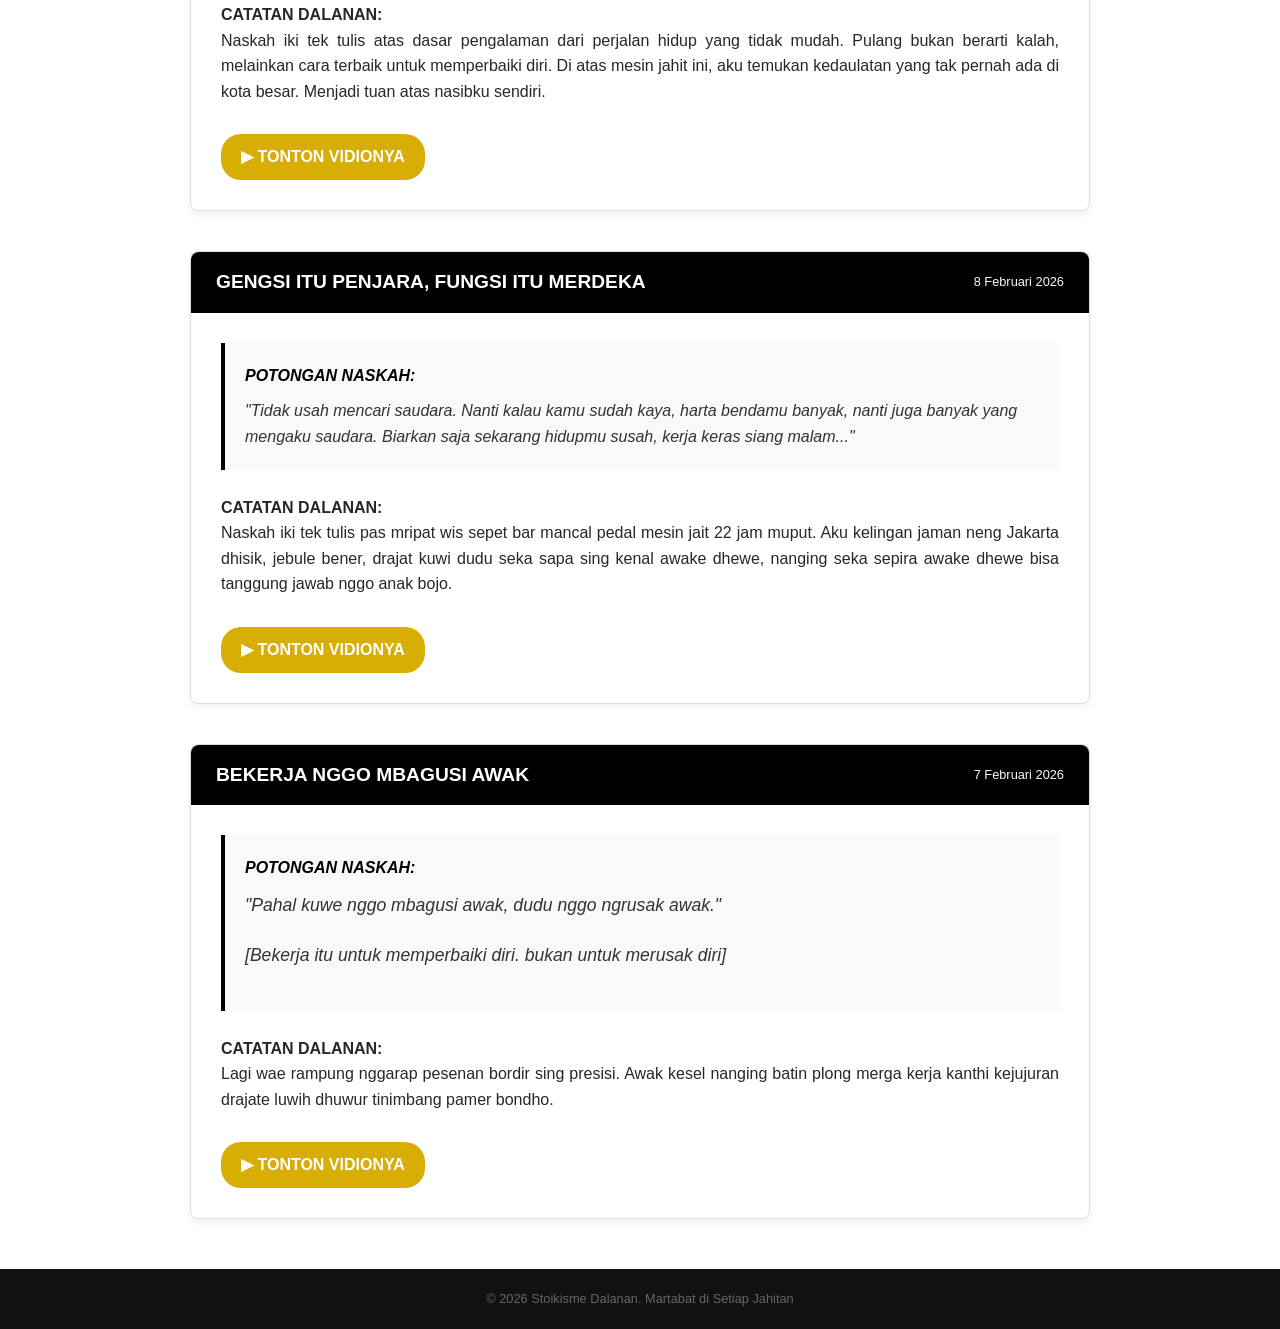
==== commit b6796657: "Add files via upload" ====
--- a/log-harian.html
+++ b/log-harian.html
@@ -39,17 +39,17 @@
         </div>
         <div class="isi-kartu">
             <p class="kata-motivasi">
-                "Pahal kuwe nggo mbagusi awak, dudu nggo ngrusak awak. Aja dadi budhak gengsi neng dunya sing kebak
+                "Pahal kuwe nggo mbagusi awak, dudu nggo ngrusak awak. Aja dadi budak gengsi neng dunya sing kebak
                 modifikasi."
             </p>
-            <span class="tanggal-kata">Minggu, 24 Mei 2026</span>
+            <span class="tanggal-kata">24 Mei 2026</span>
         </div>
     </div>
 
      <article class="log-card">
         <div class="log-header">
             <h3>Dari kuli panggul menjadi Stoik</h3>
-            <span class="log-date"> Minggu, 24 Mei 2026</span>
+            <span class="log-date">24 Mei 2026</span>
         </div>
 
         <div class="log-body">
--- a/style.css
+++ b/style.css
@@ -968,8 +968,9 @@
         display: flex;
         flex-direction: row;
         justify-content: space-between;
-        align-items: center;
-        padding: 10px 12px;
+        align-items: flex-start;
+        padding: 12px 15px;
+        min-height: 65px;
     }
 
     .log-header h3 {
@@ -977,11 +978,13 @@
         line-height: 1.2;
         margin: 0 !important;
         max-width: 65%;
+        text-align: left;
     }
 
     .log-header .log-date {
         font-size: 0.75rem !important;
         white-space: nowrap;
+        align-self: flex-end;
     }
 
     /* TOMBOL TONTON VIDIONYA (Imut tur lincip) */
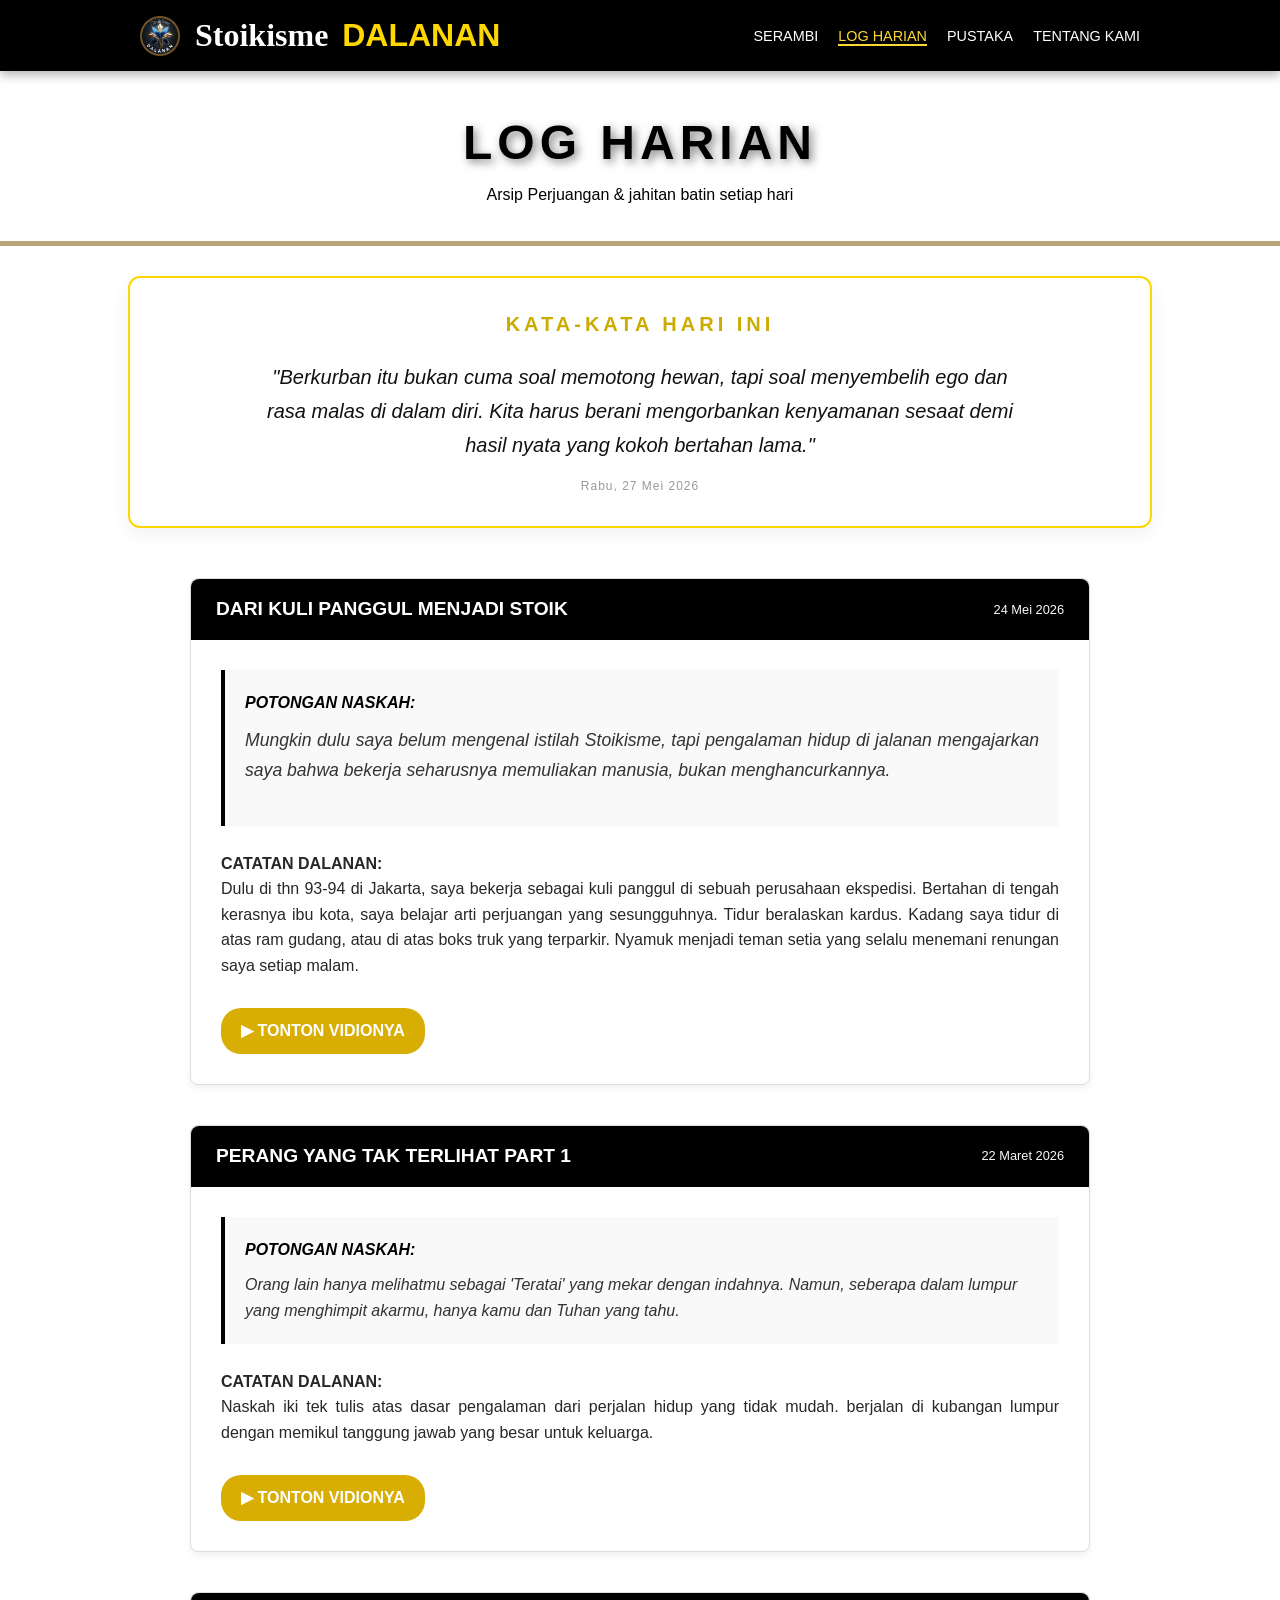
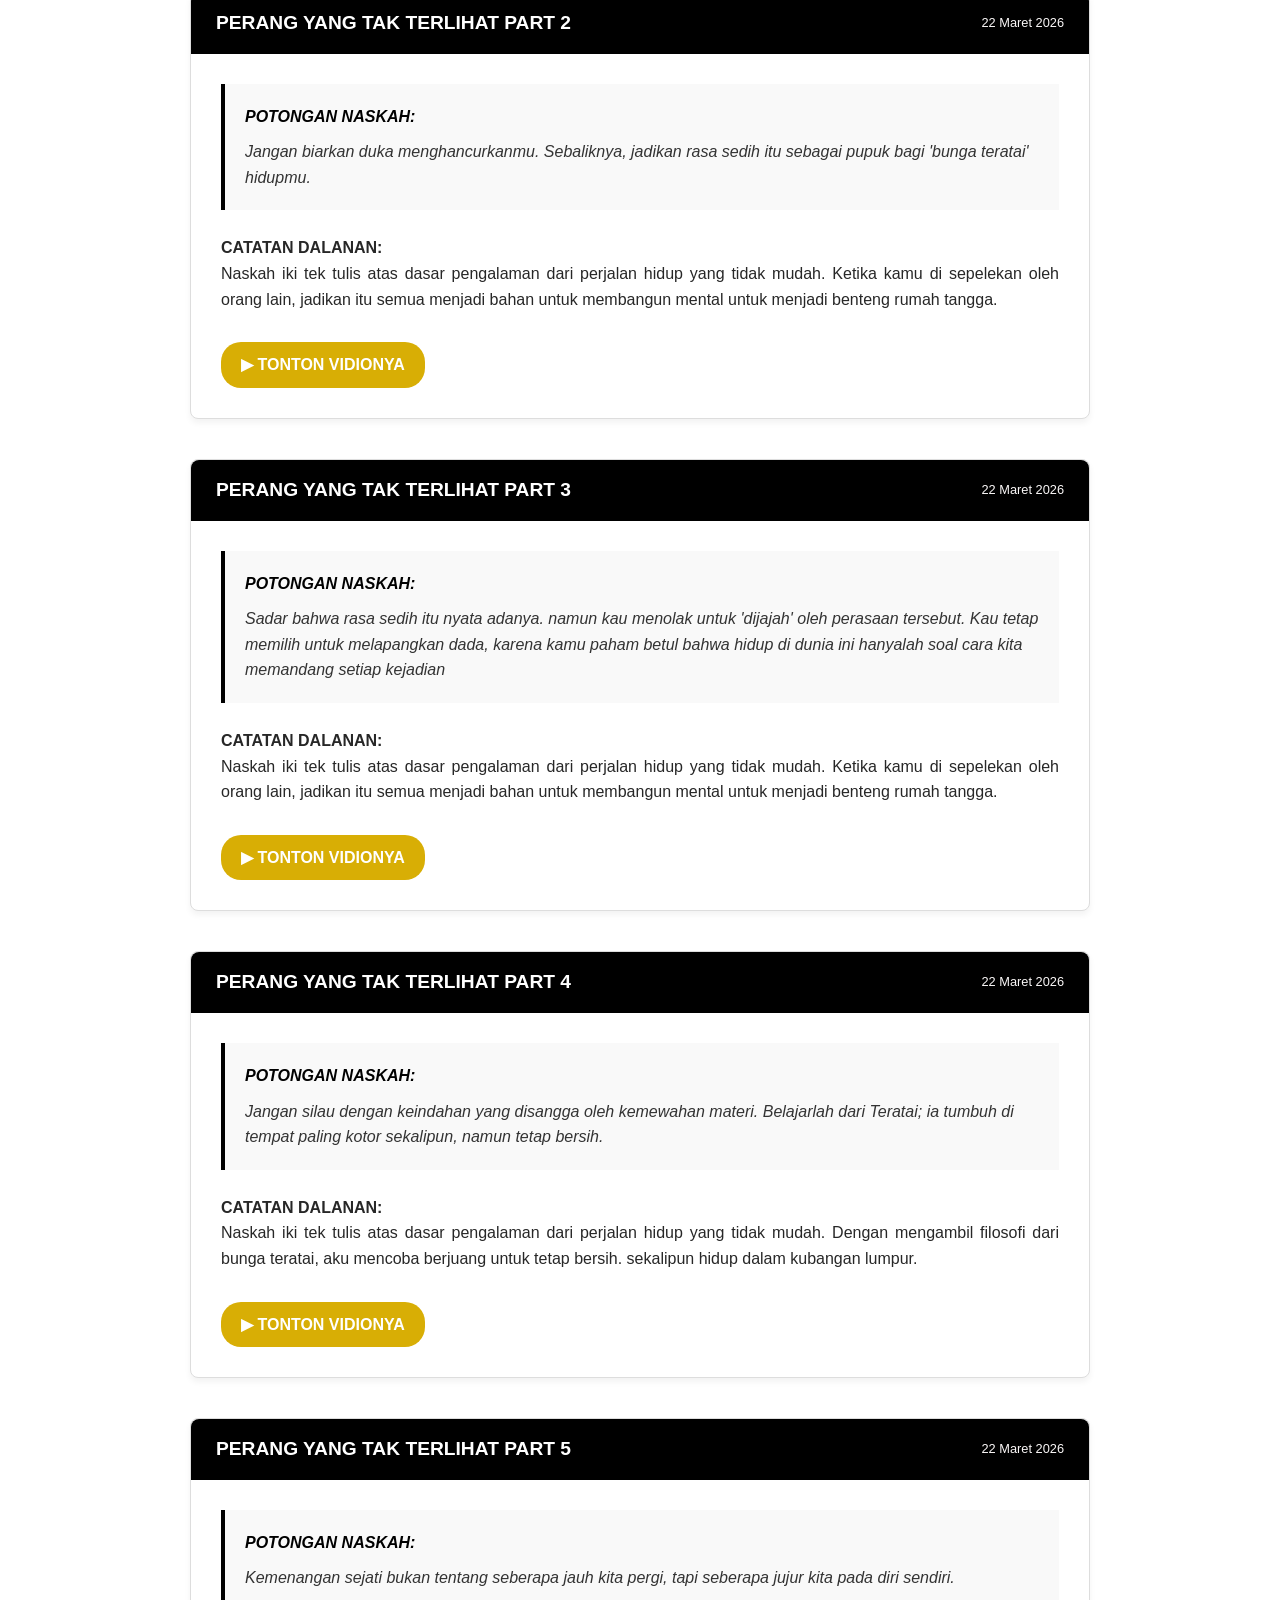
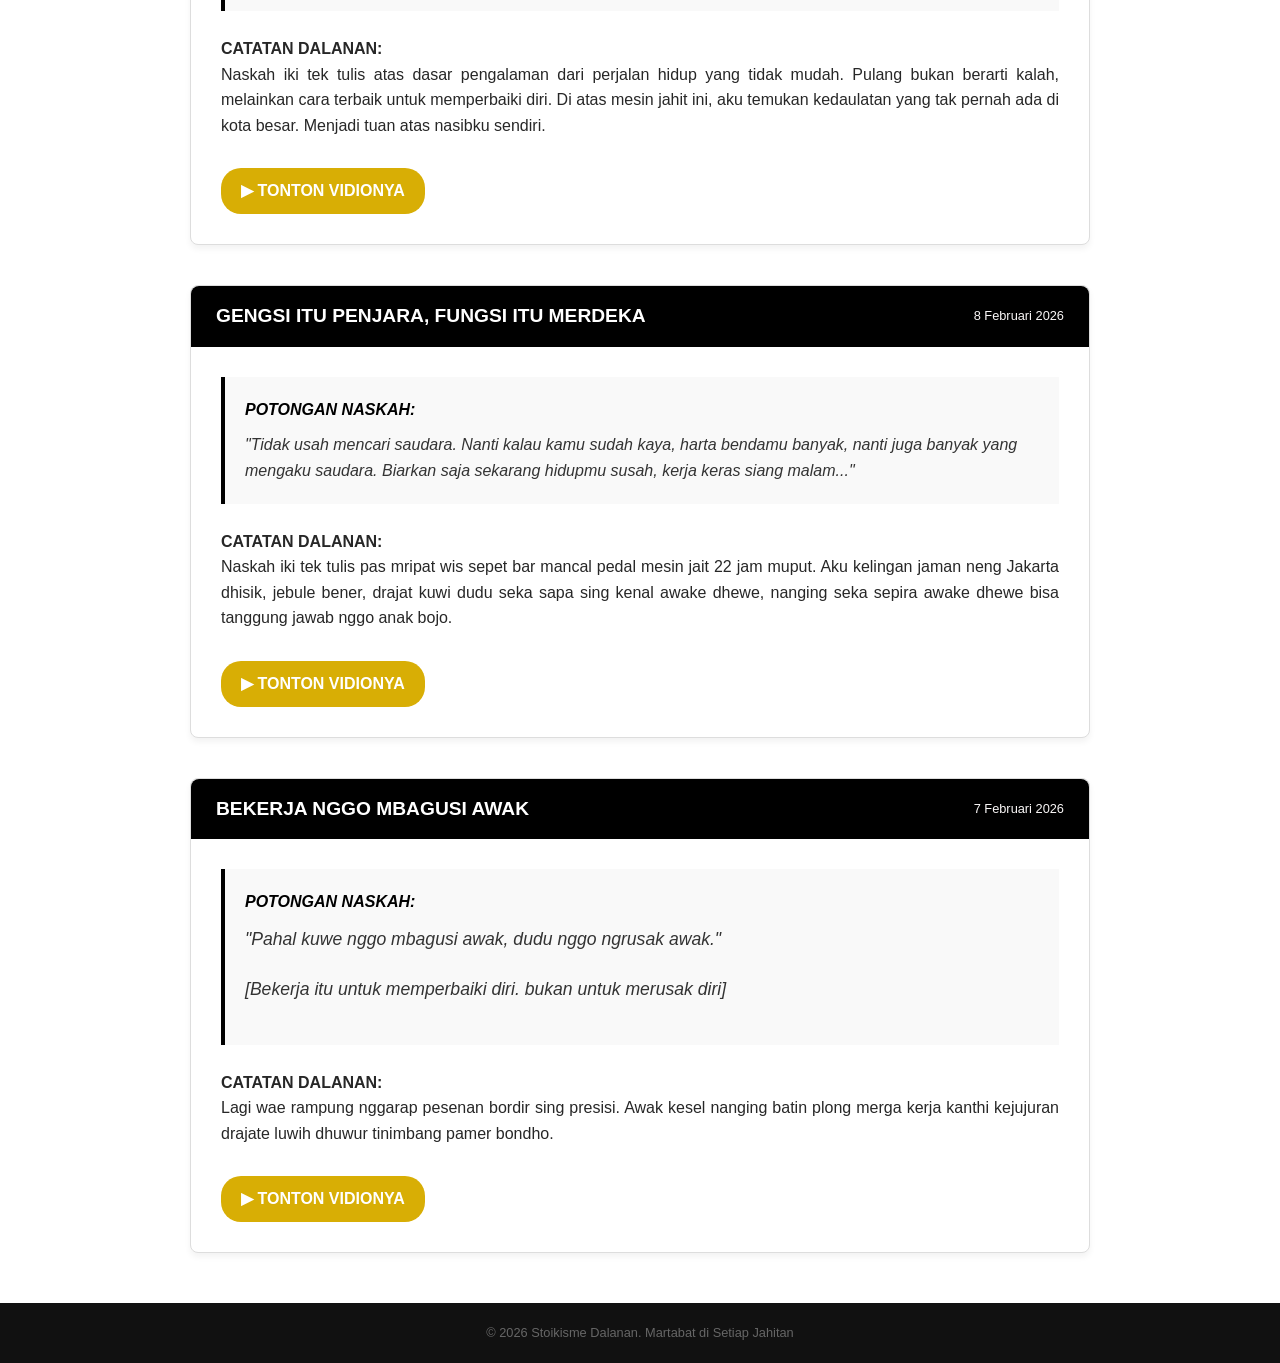
==== commit 2e86ce5d: "Add files via upload" ====
--- a/log-harian.html
+++ b/log-harian.html
@@ -39,10 +39,10 @@
         </div>
         <div class="isi-kartu">
             <p class="kata-motivasi">
-                "Pahal kuwe nggo mbagusi awak, dudu nggo ngrusak awak. Aja dadi budak gengsi neng dunya sing kebak
-                modifikasi."
+                "Berkurban itu bukan cuma soal memotong hewan, tapi soal menyembelih ego dan rasa malas di dalam diri.
+                Kita harus berani mengorbankan kenyamanan sesaat demi hasil nyata yang kokoh bertahan lama."
             </p>
-            <span class="tanggal-kata">24 Mei 2026</span>
+            <span class="tanggal-kata">Rabu, 27 Mei 2026</span>
         </div>
     </div>
 
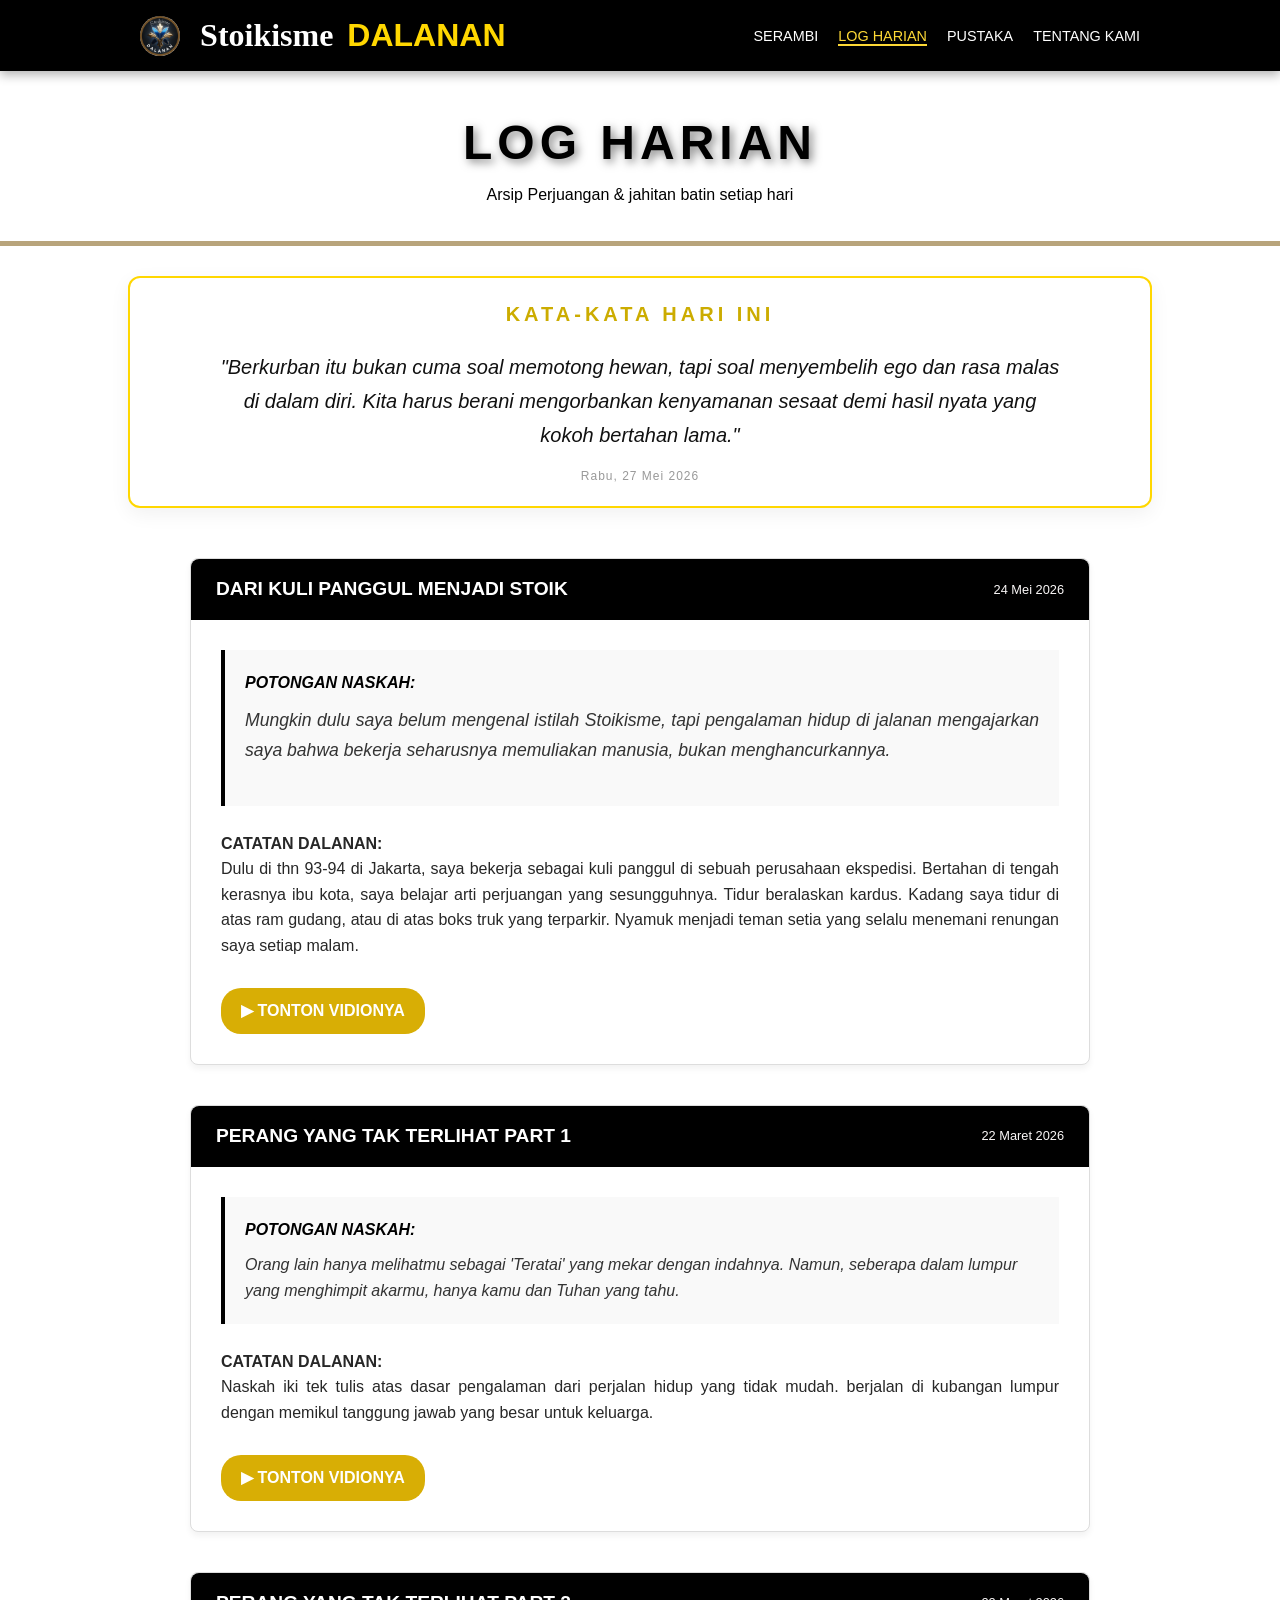
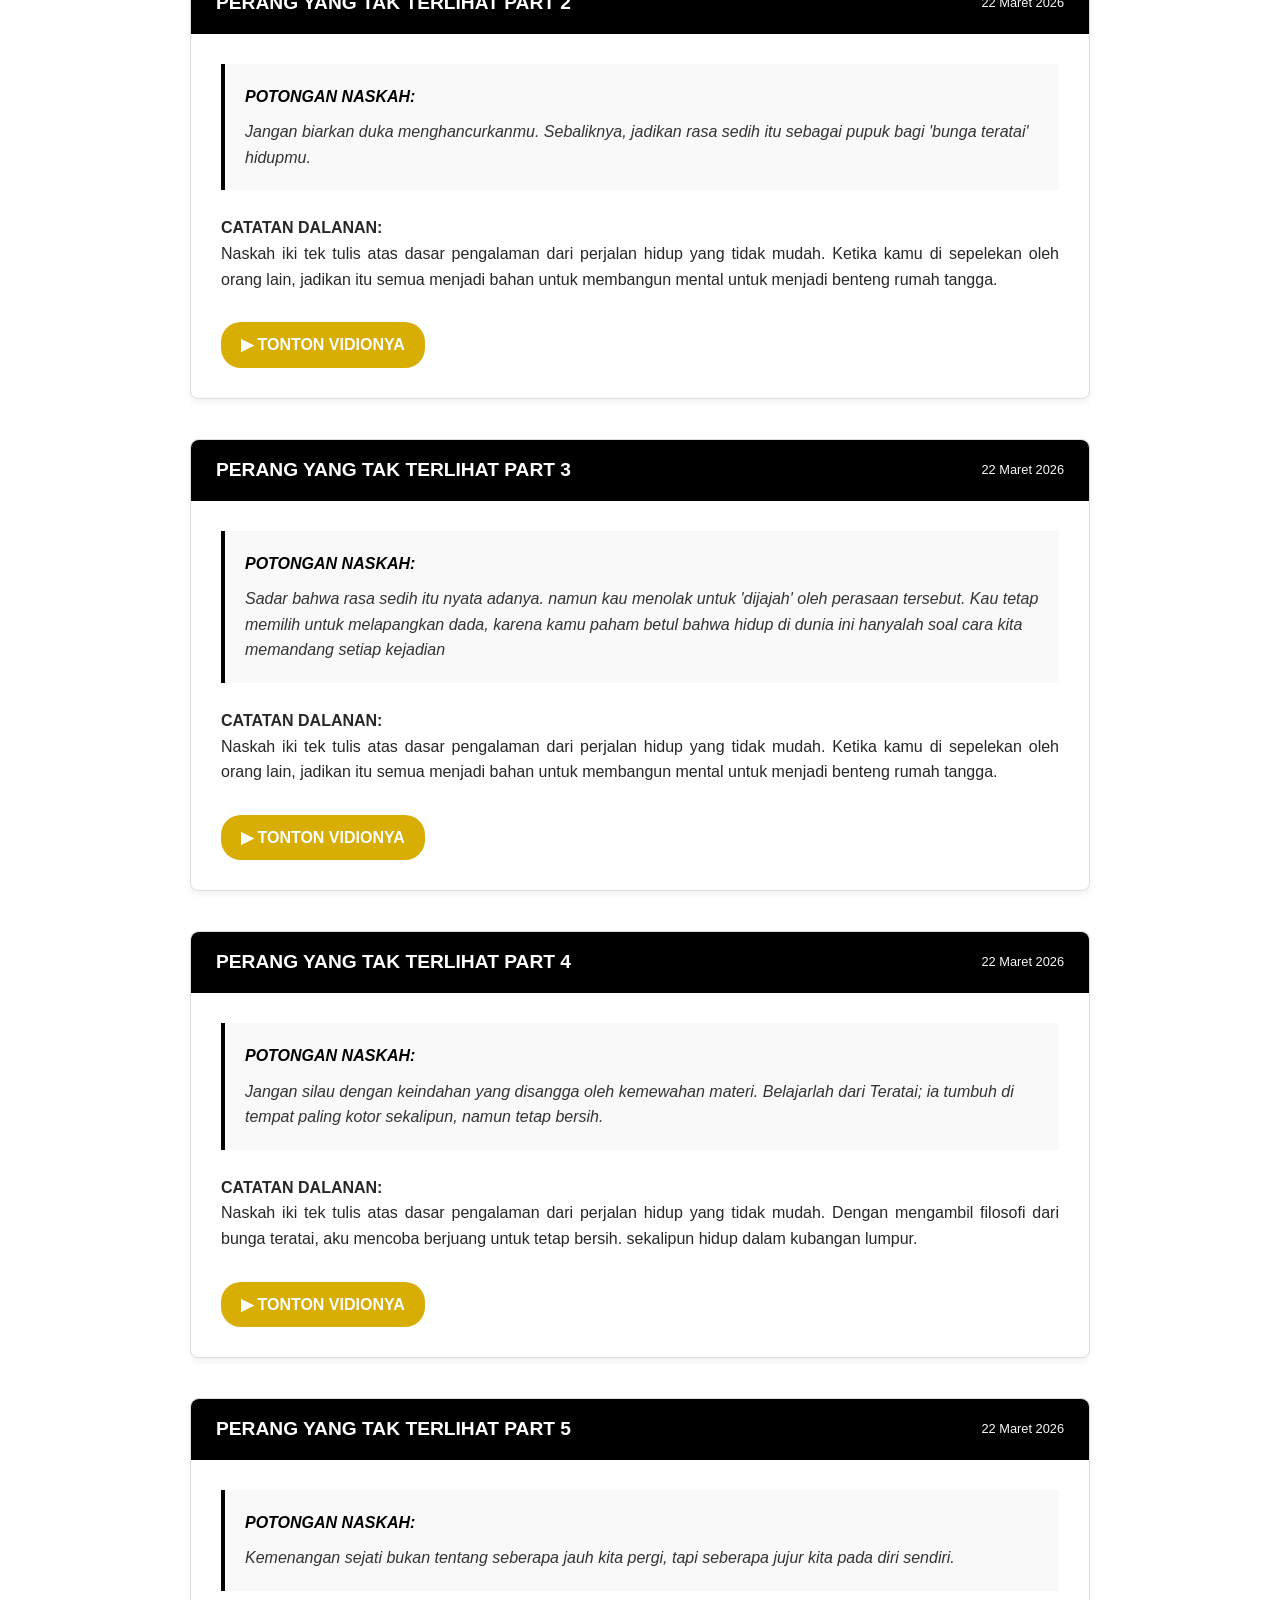
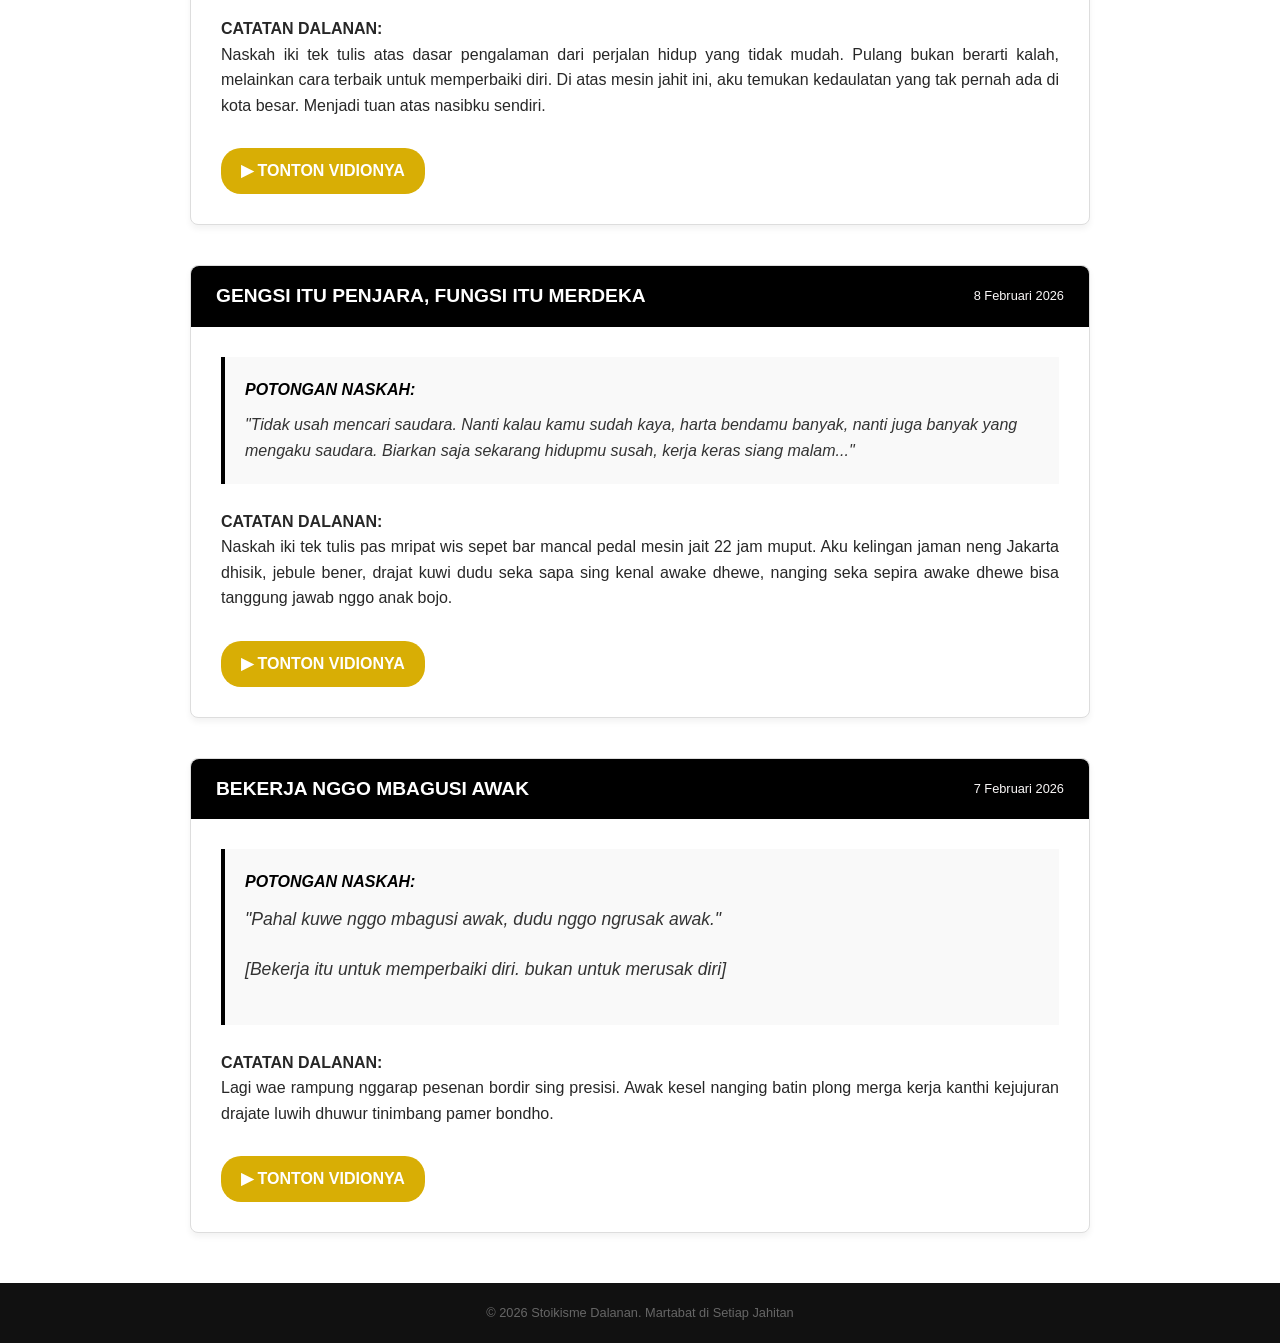
==== commit 33433433: "Add files via upload" ====
--- a/log-harian.html
+++ b/log-harian.html
@@ -3,7 +3,7 @@
 
 <head>
     <meta charset="UTF-8">
-   <meta name="viewport" content="width=device-width, initial-scale=1.0, maximum-scale=1.0, user-scalable=no">
+    <meta name="viewport" content="width=device-width, initial-scale=1.0, maximum-scale=1.0, user-scalable=no">
     <title>Stoikisme Dalanan | Bengkel Jahit Mental</title>
 
     <link rel="stylesheet" type="text/css" href="style.css">
@@ -11,7 +11,7 @@
 <header>
     <div class="container header-content">
         <div class="logo">
-            <img src="gudang/NEW-LOGO.png" alt="Logo">
+            <img src="gudang/logo-stoikisme-dalanan.webp" alt="Logo" height="40" width="auto">
             <h1><span class="latin">Stoikisme</span> <span class="dalanan">DALANAN</span></h1>
         </div>
         <nav>
@@ -46,7 +46,7 @@
         </div>
     </div>
 
-     <article class="log-card">
+    <article class="log-card">
         <div class="log-header">
             <h3>Dari kuli panggul menjadi Stoik</h3>
             <span class="log-date">24 Mei 2026</span>
@@ -55,9 +55,9 @@
         <div class="log-body">
             <div class="naskah-box">
                 <strong>POTONGAN NASKAH:</strong>
-               <p><em> Mungkin dulu saya belum mengenal istilah Stoikisme,
-                tapi pengalaman hidup di jalanan mengajarkan saya bahwa bekerja seharusnya memuliakan manusia,
-                bukan menghancurkannya.</p></em> 
+                <p><em> Mungkin dulu saya belum mengenal istilah Stoikisme,
+                        tapi pengalaman hidup di jalanan mengajarkan saya bahwa bekerja seharusnya memuliakan manusia,
+                        bukan menghancurkannya.</p></em>
             </div>
             <div class="cerita-mburi">
                 <strong>CATATAN DALANAN:</strong><br>
--- a/style.css
+++ b/style.css
@@ -39,13 +39,14 @@
 .logo {
     display: flex;
     align-items: center;
-    gap: 15px;
+    gap: 20px;
 }
 
 .logo img {
     height: 40px;
     width: auto;
     object-fit: contain;
+    border-radius: 50px;
 }
 
 .logo h1 .latin {
@@ -179,7 +180,7 @@
     background: #ffffff;
     border: 2px solid #FFD700;
     border-radius: 12px;
-    padding: 30px 60px 30px 60px;
+    padding: 20px 15px;
     max-width: 80%;
     margin: 30px auto 50px auto; /* Fix: Ringkes lan ora tumpang tindhih */
     box-shadow: 0 6px 20px rgba(0, 0, 0, 0.06);
@@ -541,6 +542,8 @@
     font-size: 40px;
     padding: 10px;
     cursor: pointer;
+    touch-action: manipulation; 
+    -webkit-tap-highlight-color: transparent;
 }
 
 .close-btn:hover {
@@ -563,7 +566,7 @@
 }
 
 .filter-buttons button {
-    background-color: #4d4949;
+    background-color: #000;
     color: #ffc107;
     border: 2px solid #ffc107;
     padding: 10px 20px;
@@ -775,7 +778,7 @@
 }
 
 /* RESPONSIF HP */
-@media screen and (max-width: 768px) {
+@media screen and (max-width: 600px) {
     .header-content {
         flex-direction: column;
         gap: 15px;
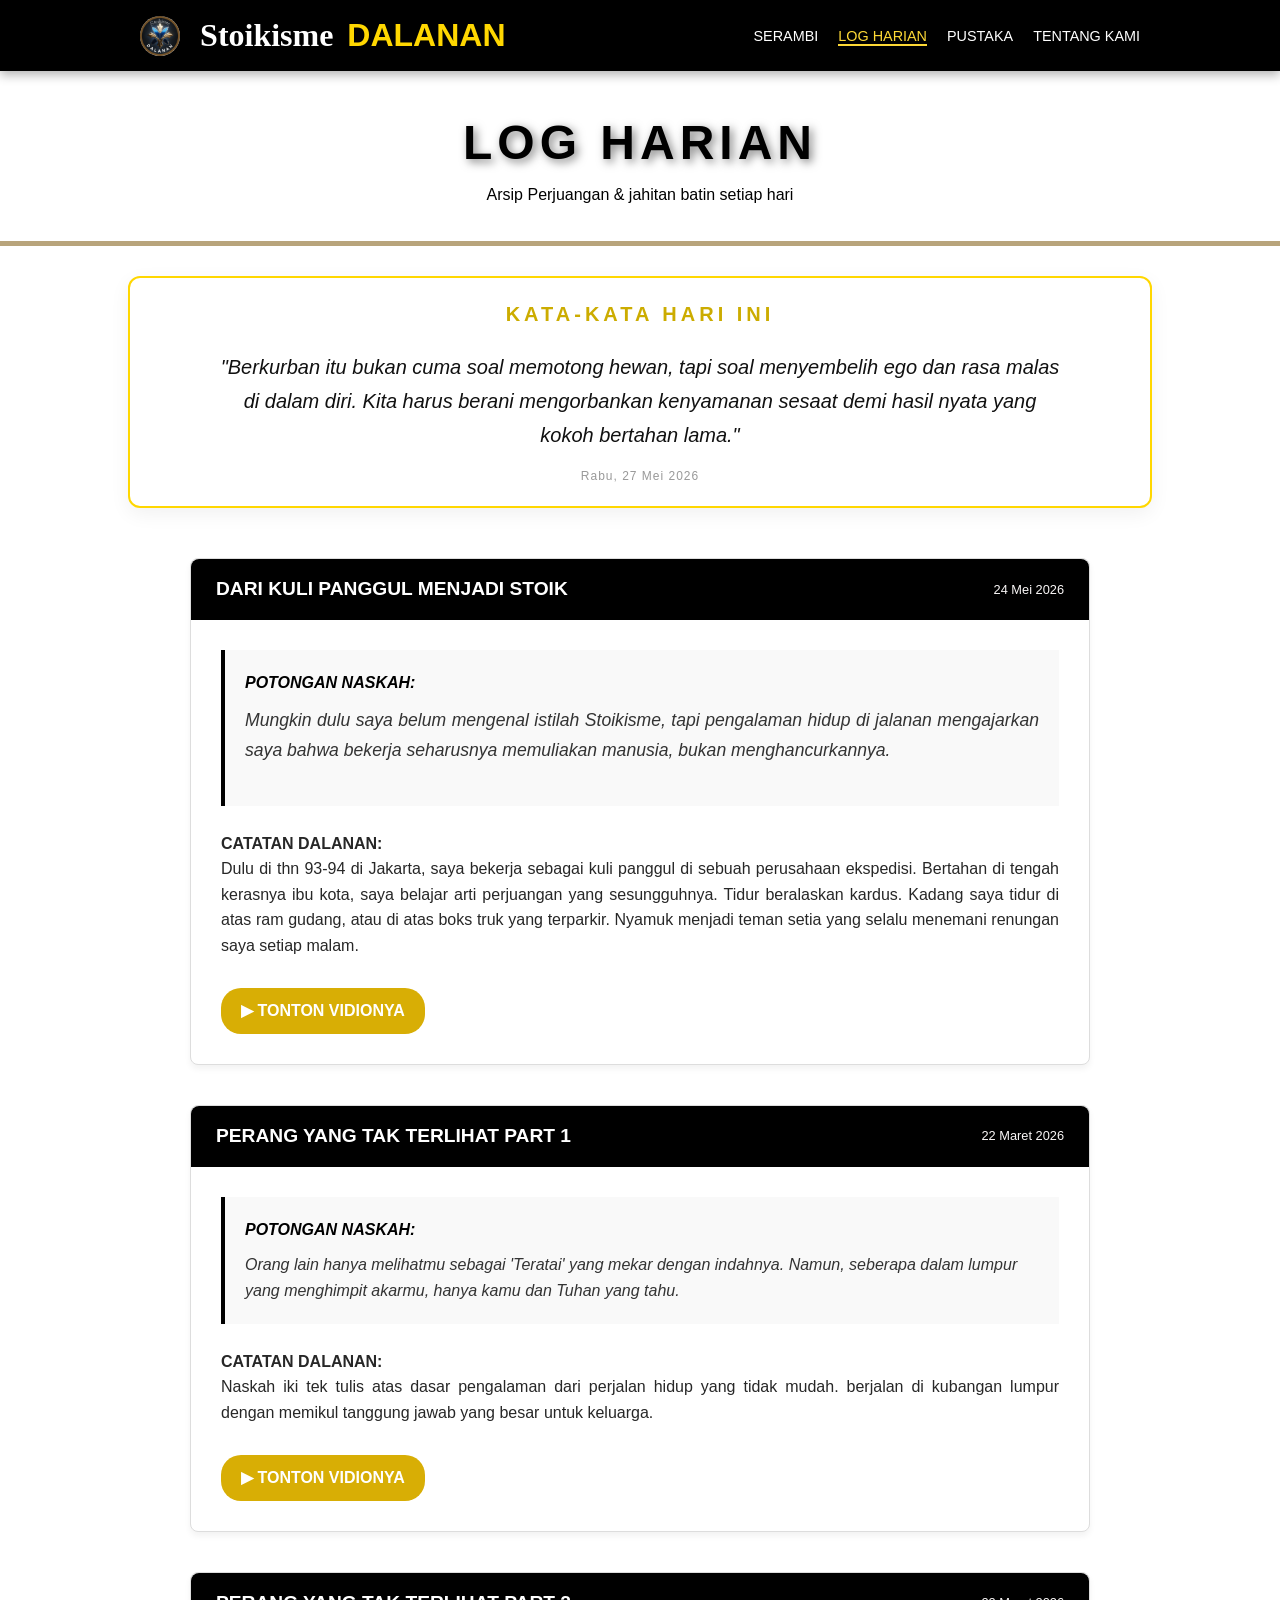
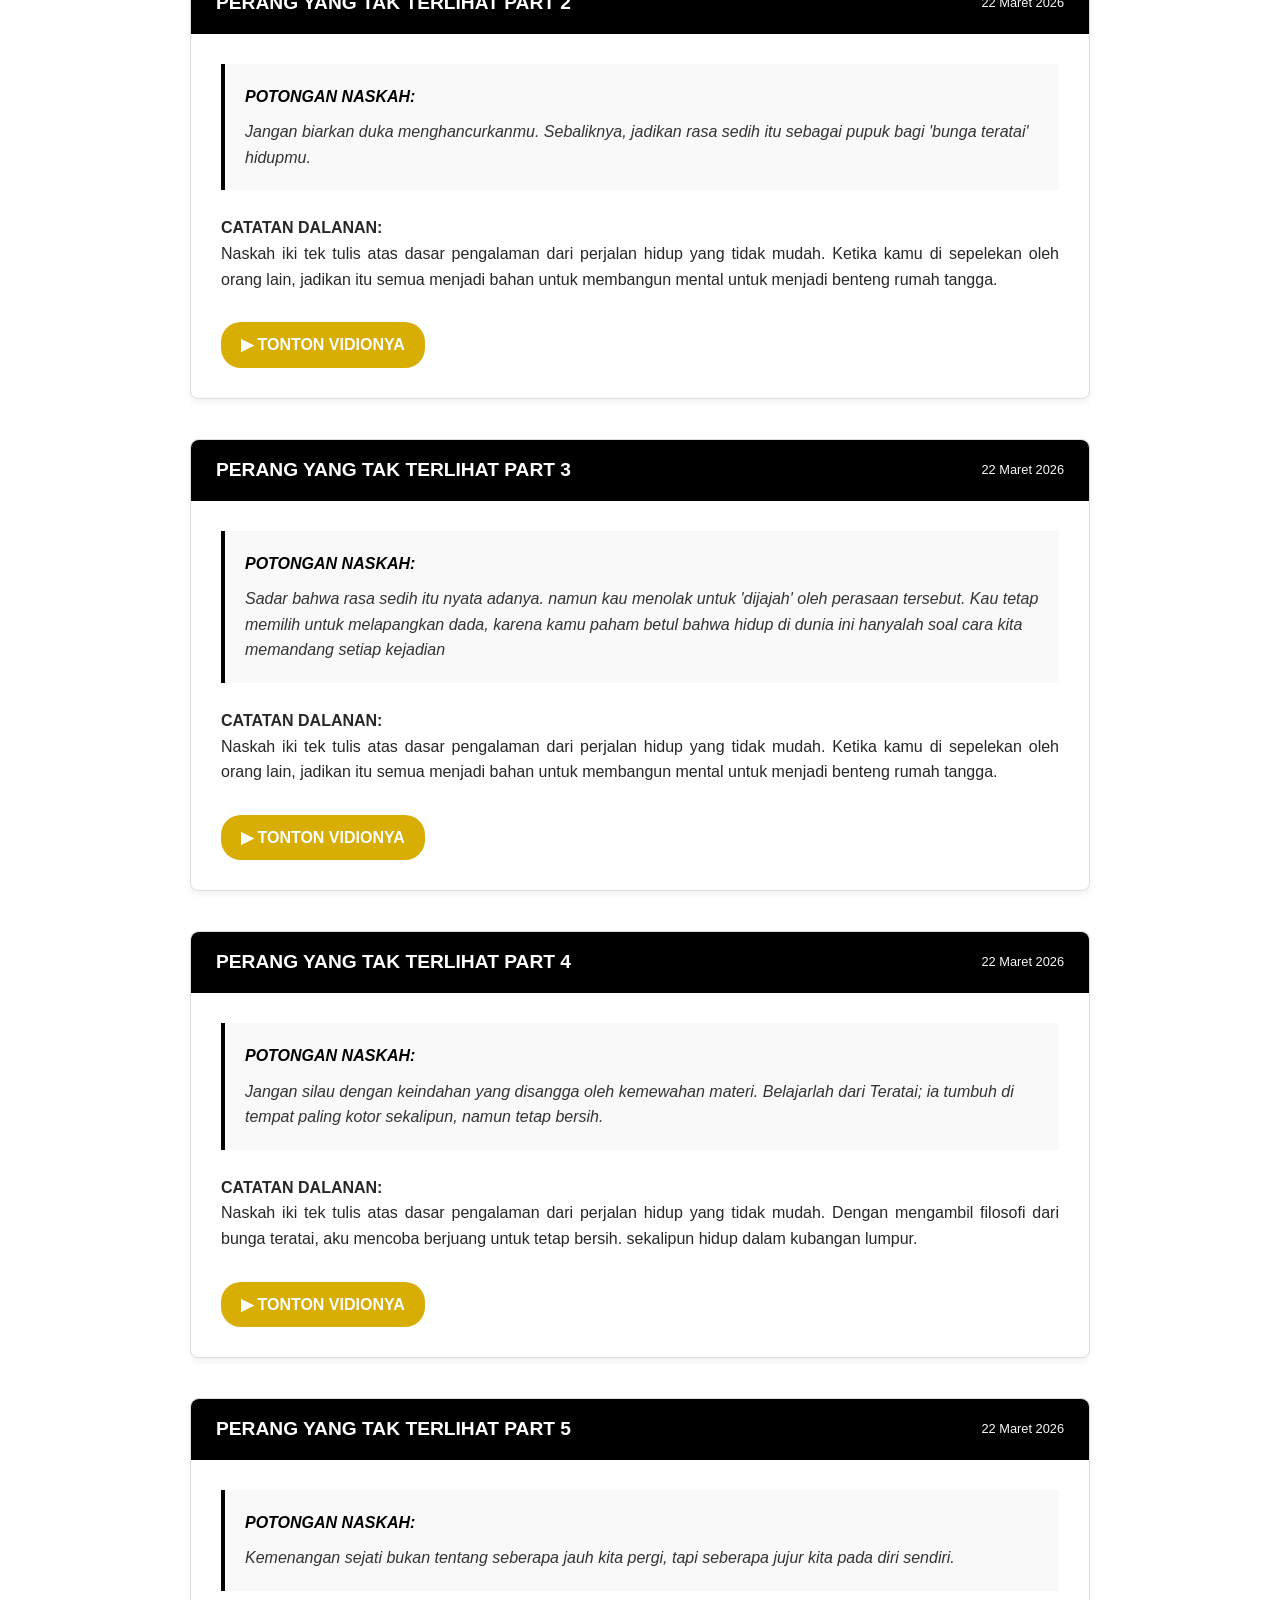
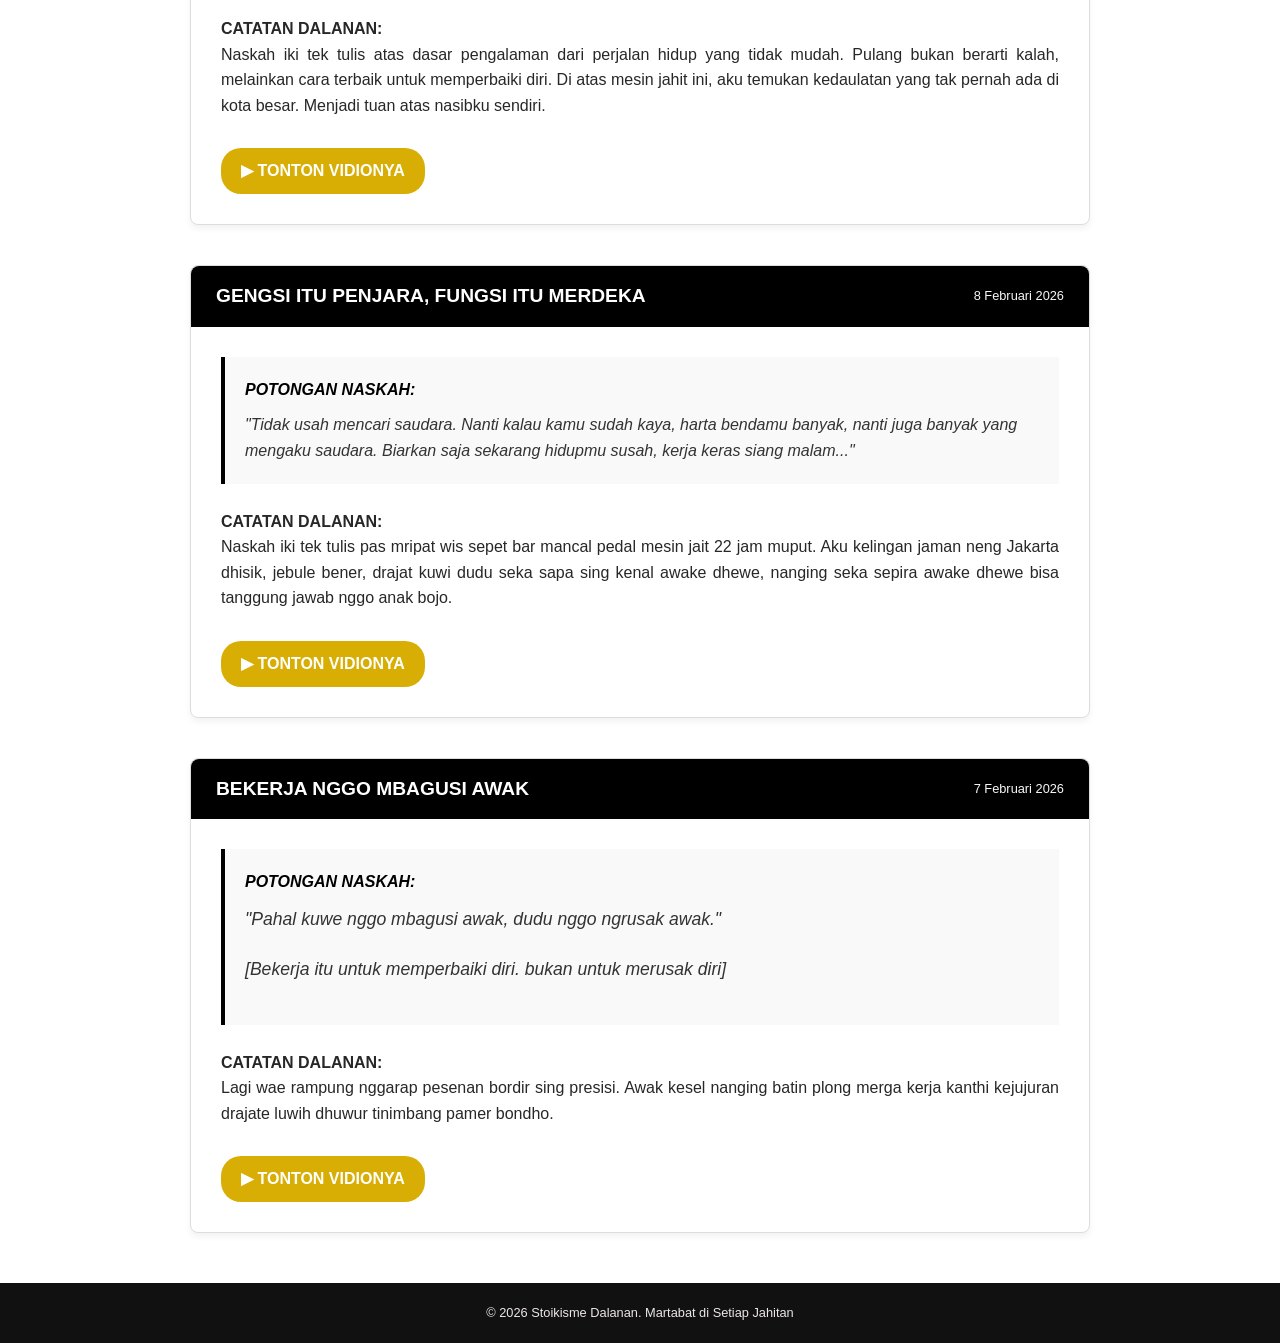
==== commit 7918b397: "Add files via upload" ====
--- a/log-harian.html
+++ b/log-harian.html
@@ -11,7 +11,8 @@
 <header>
     <div class="container header-content">
         <div class="logo">
-            <img src="gudang/logo-stoikisme-dalanan.webp" alt="Logo" height="40" width="auto">
+            <img src="gudang/logo-stoikisme-dalanan.webp" alt="Logo Stoikisme Dalanan" width="40" height="40"
+                style="height: 40px; width: auto;">
             <h1><span class="latin">Stoikisme</span> <span class="dalanan">DALANAN</span></h1>
         </div>
         <nav>
@@ -237,6 +238,6 @@
         <p>&copy; 2026 Stoikisme Dalanan. Martabat di Setiap Jahitan</p>
     </footer>
 
-    <script src="script.js"></script>
+    <script src="script.js" defer></script>
 
 </body>
--- a/style.css
+++ b/style.css
@@ -739,7 +739,7 @@
 /* FOOTER */
 footer {
     background-color: #111;
-    color: #666;
+    color: #ede6e6;
     text-align: center;
     padding: 20px 0;
     margin-top: 50px;
